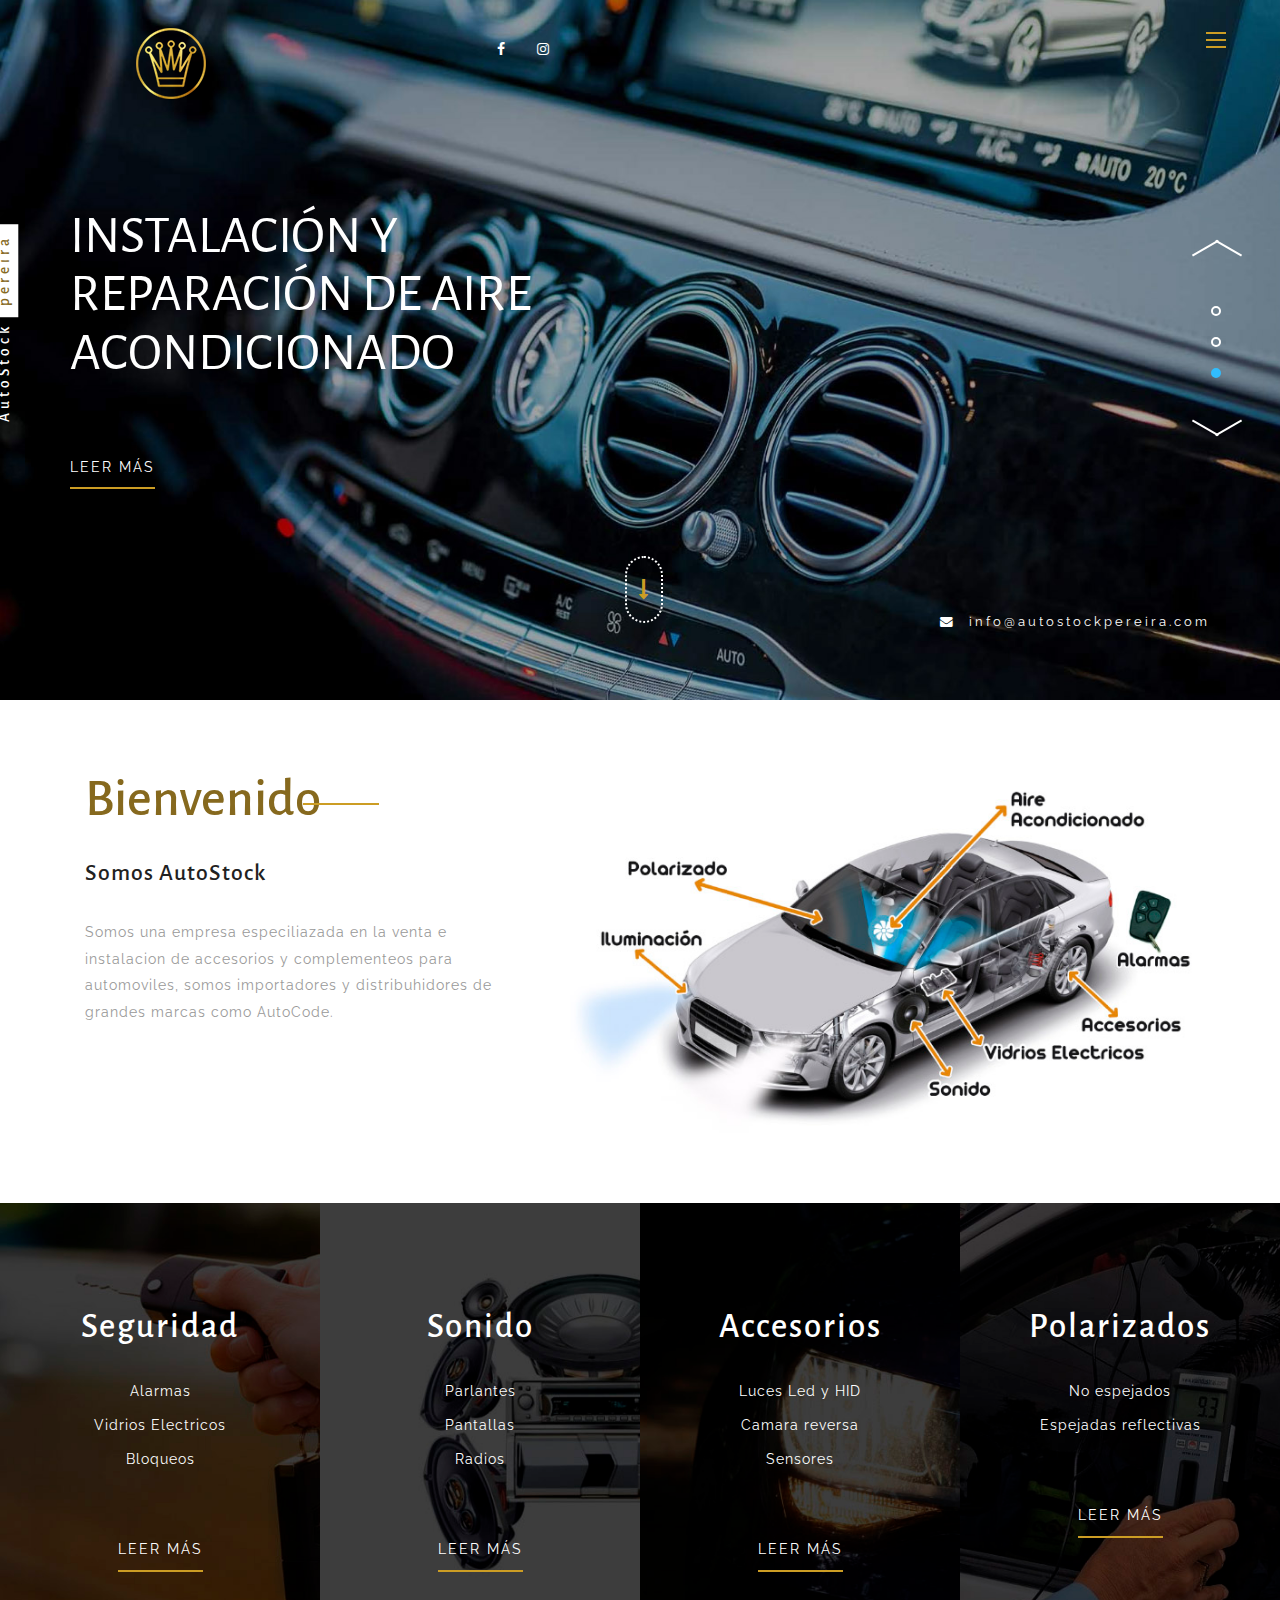
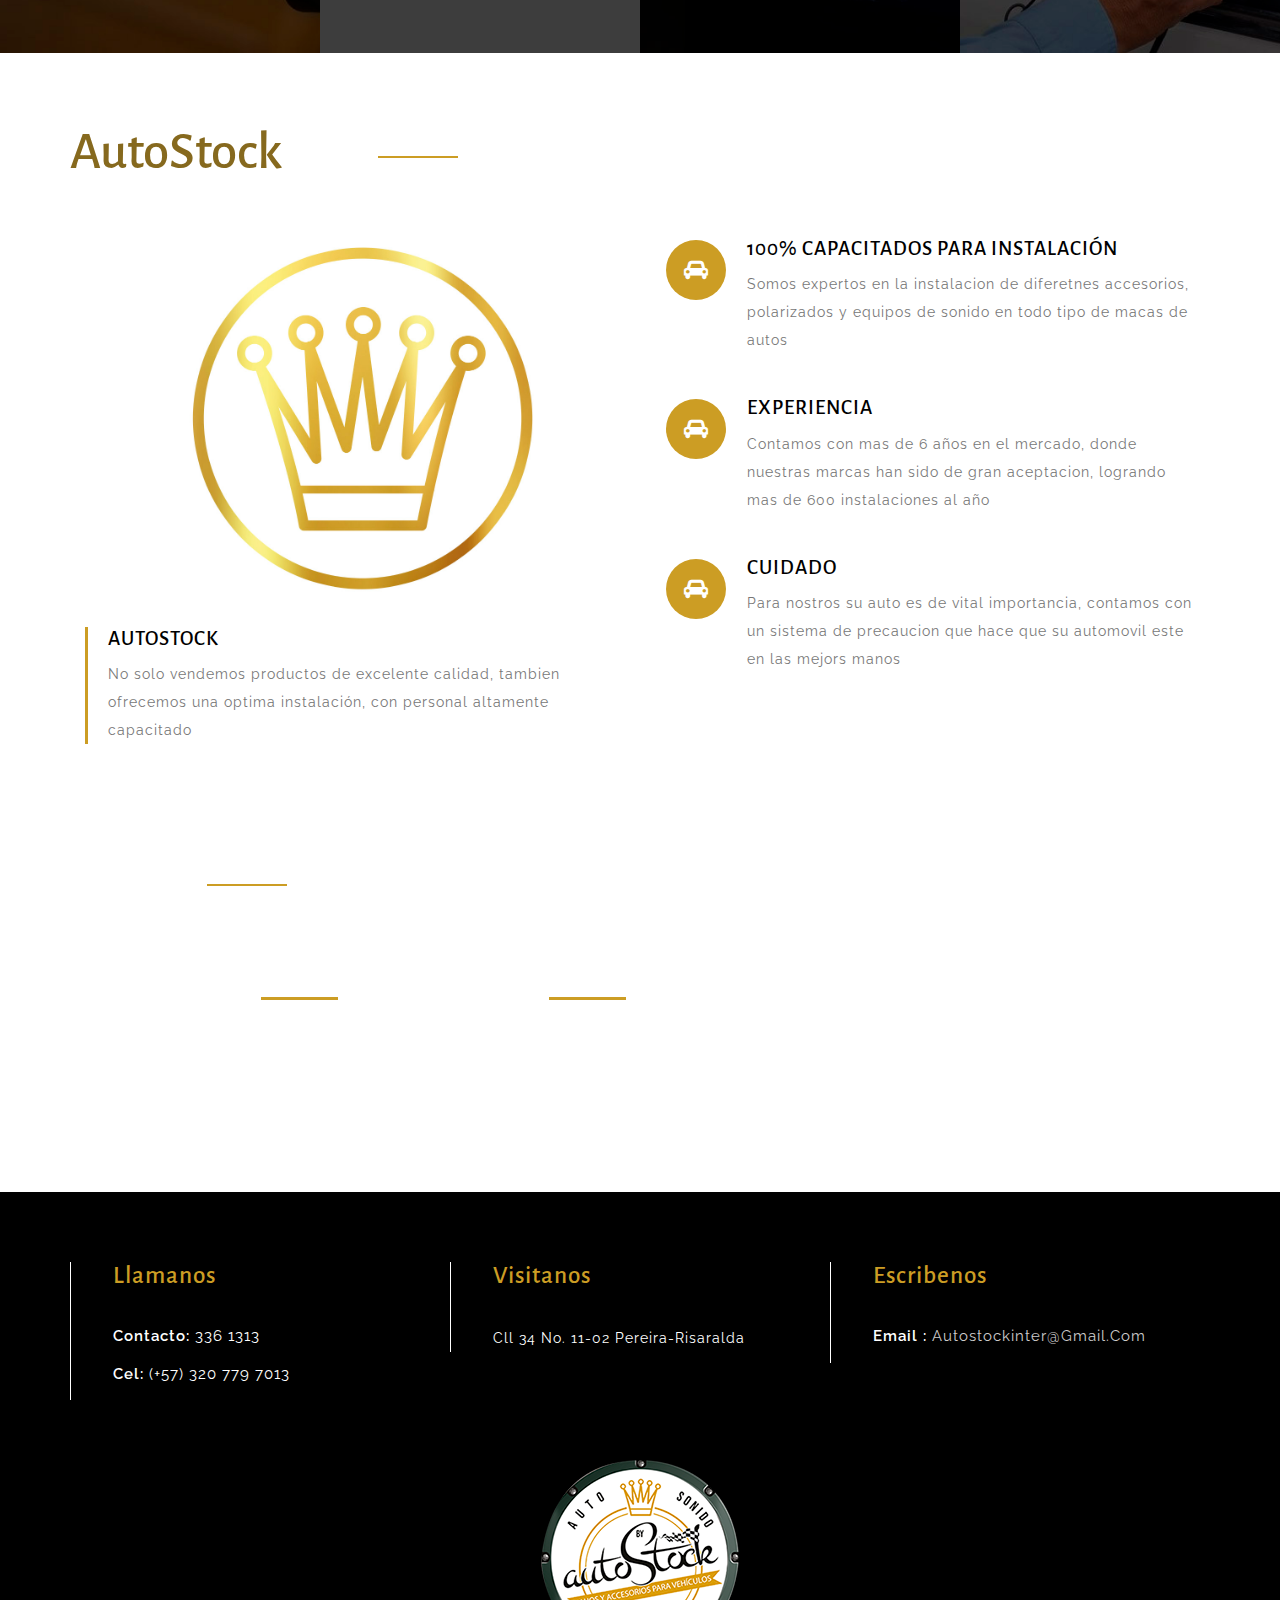
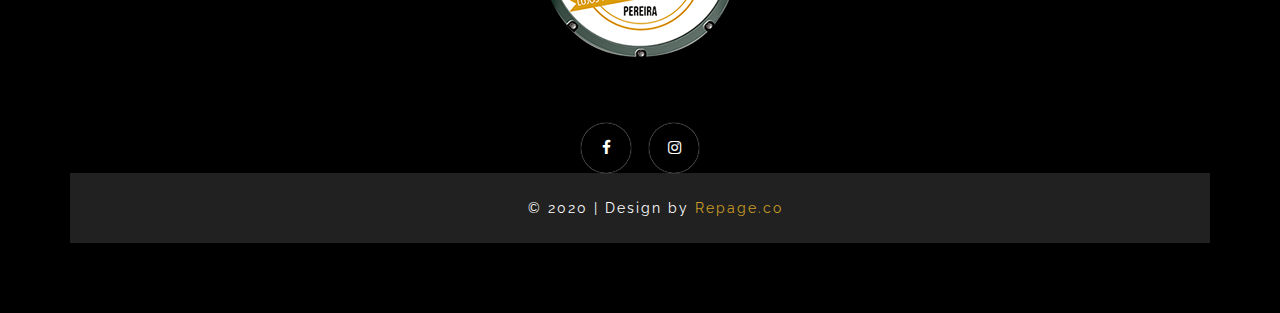
==== index.html @ f96fc527 "commit" ====
<!DOCTYPE html>
<html lang="es">
<head>
<title>AutoStock | Pagina Oficial</title>
<!-- Meta tag Keywords -->
<meta name="viewport" content="width=device-width, initial-scale=1">
<meta http-equiv="Content-Type" content="text/html; charset=utf-8" />
<meta name="keywords" content="Joy Ride Responsive web template, Bootstrap Web Templates, Flat Web Templates, Android Compatible web template, Smartphone Compatible web template, free webdesigns for Nokia, Samsung, LG, SonyEricsson, Motorola web design" />
<script type="application/x-javascript"> addEventListener("load", function() { setTimeout(hideURLbar, 0); }, false);
function hideURLbar(){ window.scrollTo(0,1); } </script>
<!--// Meta tag Keywords -->
<!-- css files -->
<link href="css/bootstrap.css" rel="stylesheet" type="text/css" media="all" /> <!-- Bootstrap-Core-CSS -->
<link href="css/style.css" rel="stylesheet" type="text/css" media="all" /> <!-- Style-CSS --> 
<link rel="stylesheet" href="css/font-awesome.css"> <!-- Font-Awesome-Icons-CSS -->
<link href="css/JiSlider.css" rel="stylesheet"> <!-- Banner-Slider-CSS -->
<link rel="stylesheet" href="css/flexslider.css" type="text/css" media="screen" property="" /> <!-- Flexslider-CSS -->
<link rel="icon" type="image/vnd.microsoft.icon" href="favicon.ico">
<!-- //css files -->
<!-- online-fonts -->
<link href="//fonts.googleapis.com/css?family=Alegreya+Sans:100,100i,300,300i,400,400i,500,500i,700,700i,800,800i,900,900i&amp;subset=latin-ext,vietnamese" rel="stylesheet">
<link href="//fonts.googleapis.com/css?family=Raleway:100,100i,200,200i,300,300i,400,400i,500,500i,600,600i,700,700i,800,800i,900,900i&amp;subset=latin-ext" rel="stylesheet">
<!-- //online-fonts -->
</head>
<body>
<!-- banner -->
<div class="banner-silder">
	<!-- header -->
	<div class="header-w3l" style="text-align: center">
		<div class="col-md-6 header" >
			<div class="col-xs-4 agileits_w3layouts_logo" > 
				<!-- <i class="fa fa-car car-w3l" aria-hidden="true"></i> -->
				<span style="text-align: center;">
					
					 <img src="images/icono-logo.png" class="img-responsive" >
					<!--  <h1 ><a href="index.html">AutoStock</a></h1> -->
				</span>

				
				<div class="clearfix"></div>
			</div>
			<div class="col-xs-4 w3_agileits_header_text">
				
			</div>
			<div class="col-xs-4 agileinfo_social_icons">
				<ul class="agileits_social_list">
					<li><a href="https://www.facebook.com/profile.php?id=100004226387571" class="w3_agile_facebook"><i class="fa fa-facebook" aria-hidden="true"></i></a></li>
					
					
					<li><a href="https://www.instagram.com/autostock_pereira/" class="w3_agile_vimeo"><i class="fa fa-instagram" aria-hidden="true"></i></a></li>
				</ul>
			</div>
			<div class="clearfix"> </div>
		</div>	
		<!-- Nav -->
		<div class="col-md-6 w3_agile_menu">
			<div class="agileits_w3layouts_nav">
				<div id="toggle_m_nav">
					<div id="m_nav_menu" class="m_nav">
						<div class="m_nav_ham w3_agileits_ham" id="m_ham_1"></div>
						<div class="m_nav_ham" id="m_ham_2"></div>
						<div class="m_nav_ham" id="m_ham_3"></div>
					</div>
				</div>
				<div id="m_nav_container" class="m_nav wthree_bg">
					<nav class="menu menu--sebastian">
						<ul id="m_nav_list" class="m_nav menu__list">
							<li class="m_nav_item active" id="m_nav_item_1"> <a href="index.html" class="link link--kumya"><i class="fa fa-home" aria-hidden="true"></i><span data-letters="Inicio">INICIO</span></a></li>
							<li class="m_nav_item" id="moble_nav_item_2"> <a href="services.html" class="link link--kumya"><i class="fa fa-cog" aria-hidden="true"></i><span data-letters="Servicios">SERVICIOS</span></a></li>
							<li class="m_nav_item" id="moble_nav_item_3"> <a href="gallery.html" class="link link--kumya"><i class="fa fa-picture-o" aria-hidden="true"></i><span data-letters="Galleria">GALLERIA</span></a></li>
							
							<li class="m_nav_item" id="moble_nav_item_6"> <a href="mail.html" class="link link--kumya"><i class="fa fa-envelope-o" aria-hidden="true"></i><span data-letters="Contacto">CONTACTO</span></a></li>
						</ul>
					</nav>
				</div>
			</div>
		</div>
		<div class="clearfix"> </div>
		<!-- //Nav -->
	</div>	
	<!-- //header -->
	<div id="JiSlider" class="jislider">
		<ul>
			<li>
				<div class="w3layouts-banner-top">
					<div class="container">
						<div class="agileits-banner-info">
							<p>Bienvenidos a AutoStock</p>
							<h3>Venta e Instalación de luces LED y HID</h3>
							<div class="agileits_w3layouts_more menu__item">
								<a href="#" class="menu__link" data-toggle="modal" data-target="#myModal">Leer más</a>
							</div>
							<div class="thim-click-to-bottom">
								<a href="#about" class="scroll">
									<i class="fa fa-long-arrow-down" aria-hidden="true"></i>
								</a>
							</div>
							<div class="ftr-text">
								<p><a href="mailto:info@autostockpereira.com"><i class="fa fa-envelope" aria-hidden="true"></i>info@autostockpereira.com</a></p>
							</div>
						</div>	
					</div>
				</div>
			</li>
			<li>
				<div class="w3layouts-banner-top w3layouts-banner-top1">
					<div class="container">
						<div class="agileits-banner-info">
							<p></p>
							<h3>Polarizado y Accesorios</h3>
							<div class="agileits_w3layouts_more menu__item">
								<a href="#" class="menu__link" data-toggle="modal" data-target="#myModal">Leer más</a>
							</div>
							<div class="thim-click-to-bottom">
								<a href="#about" class="scroll">
									<i class="fa fa-long-arrow-down" aria-hidden="true"></i>
								</a>
							</div>
							<div class="ftr-text">
								<p><a href="mailto:info@autostockpereira.com"><i class="fa fa-envelope" aria-hidden="true"></i>info@autostockpereira.com</a></p>
							</div>
						</div>	
					</div>
				</div>
			</li>
			<li>
				<div class="w3layouts-banner-top w3layouts-banner-top2">
					<div class="container">
						<div class="agileits-banner-info">
							<p></p>
							<h3>Instalación y Reparación de aire acondicionado</h3>
							<div class="agileits_w3layouts_more menu__item">
								<a href="#" class="menu__link" data-toggle="modal" data-target="#myModal">Leer más</a>
							</div>
							<div class="thim-click-to-bottom">
								<a href="#about" class="scroll">
									<i class="fa fa-long-arrow-down" aria-hidden="true"></i>
								</a>
							</div>
							<div class="ftr-text">
								<p><a href="mailto:info@autostockpereira.com"><i class="fa fa-envelope" aria-hidden="true"></i>info@autostockpereira.com</a></p>
							</div>
						</div>	
					</div>
				</div>
			</li>
		</ul>
		<h5 class="w3l-posi">AutoStock <span>Pereira</span></h5>
	</div>
</div>
<!-- Modal1 -->
<div class="modal fade" id="myModal" tabindex="-1" role="dialog">
	<div class="modal-dialog">
		<!-- Modal content-->
		<div class="modal-content">
			<div class="modal-header">
				<button type="button" class="close" data-dismiss="modal">&times;</button>
					<img src="images/model1.jpg" alt=" " class="img-responsive">
					<h5>Donec lobortis pharetra dolor</h5>
					<p>Lorem Ipsum is simply dummy text of the printing and typesetting industry. Lorem Ipsum has been the industry's standard dummy text ever since the 1500s, rds which don't look even slightly believable..</p>
			</div>
		</div>
		<!-- //Modal content-->
	</div>
</div>
<!-- //Modal1 -->
<!-- //banner -->
<!-- about -->
<div class="about" id="about">
	<div class="container">
		<div class="w3-agileits-about-grids">
			<div class="col-md-5 agile-about-left">
				<h3 class="w3l-title title">Bienvenido</h3>
				<h5>Somos AutoStock</h5>
				<p>Somos una empresa especiliazada en la venta e instalacion de accesorios y complementeos para automoviles, somos importadores y distribuhidores de grandes marcas como AutoCode.</p>
				</div>
			<div class="col-md-7 agile-about-right">
				<img src="images/ab.jpg" alt="" />
			</div>
			<div class="clearfix"> </div>
		</div>
	</div>
</div>
<!-- //about -->
<!-- middle -->
<div class="middle-w3l">
	<div class="col-md-3 w3ls-special-img w3l-grid-1">
		<div class="w3ls-special-text effect-1">
			<h4>Seguridad</h4>
			<ul>
				<li>Alarmas</li>
				<li>Vidrios Electricos</li>
				<li>Bloqueos</li>
			</ul>
			<div class="agileits_w3layouts_more menu__item middle-button-w3">
				<a href="#" class="menu__link" data-toggle="modal" data-target="#myModal">Leer más</a>
			</div>
		</div>
	</div>
	<div class="col-md-3 w3ls-special-img w3l-grid-2">
		<div class="w3ls-special-text effect-1">
			<h4>Sonido</h4>
			<ul>
				<li>Parlantes</li>
				<li>Pantallas</li>
				<li>Radios</li>
			</ul>
			<div class="agileits_w3layouts_more menu__item middle-button-w3">
				<a href="#" class="menu__link" data-toggle="modal" data-target="#myModal">Leer más</a>
			</div>
		</div>
	</div>
	<div class="col-md-3 w3ls-special-img w3l-grid-3">
		<div class="w3ls-special-text effect-1">
			<h4>Accesorios</h4>
			<ul>
				<li>Luces Led y HID</li>
				<li>Camara reversa</li>
				<li>Sensores</li>
			</ul>
			<div class="agileits_w3layouts_more menu__item middle-button-w3">
				<a href="#" class="menu__link" data-toggle="modal" data-target="#myModal">Leer más</a>
			</div>
		</div>
	</div>
	<div class="col-md-3 w3ls-special-img w3l-grid-4">
		<div class="w3ls-special-text effect-1">
			<h4>Polarizados</h4>
			<ul>
				<li> No espejados </li>
				<li> Espejadas reflectivas </li>
				<li></li>
			</ul>
			<div class="agileits_w3layouts_more menu__item middle-button-w3">
				<a href="#" class="menu__link" data-toggle="modal" data-target="#myModal">Leer más</a>
			</div>
		</div>
	</div>
	<div class="clearfix"> </div>
</div>
<!-- //middle -->
<!-- work -->
<div class="what-w3ls">
	<div class="container">
		<h3 class="w3l-title work-title">AutoStock</h3>
		<div class="what-grids">
			<div class="col-md-6 what-grid">
				<img src="images/work.jpg" class="img-responsive" alt=""/>
				<div class="what-agile-info">
					<h4>AutoStock</h4>
					<p>No solo vendemos productos de excelente calidad, tambien ofrecemos una optima instalación, con personal altamente capacitado</p>
				</div>
			</div>
			<div class="col-md-6 what-grid1">
				<div class="what-top">
					<div class="what-left">
						<i class="fa fa-car" aria-hidden="true"></i>
					</div>
					<div class="what-right">
						<h4>100% Capacitados para instalación</h4>
						<p>Somos expertos en la instalacion de diferetnes accesorios, polarizados y equipos de sonido en todo tipo de macas de autos</p>
					</div>
						<div class="clearfix"></div>
				</div>
				<div class="what-top1">
					<div class="what-left">
						<i class="fa fa-car" aria-hidden="true"></i>
					</div>
					<div class="what-right">
						<h4>Experiencia</h4>
						<p>Contamos con mas de 6 años en el mercado, donde nuestras marcas han sido de gran aceptacion, logrando mas de 600 instalaciones al año</p>
					</div>
						<div class="clearfix"></div>
				</div>
				<div class="what-top1">
					<div class="what-left">
						<i class="fa fa-car" aria-hidden="true"></i>
					</div>
					<div class="what-right">
						<h4>Cuidado</h4>
						<p>Para nostros su auto es de vital importancia, contamos con un sistema de precaucion que hace que su automovil este en las mejors manos</p>
					</div>
						<div class="clearfix"></div>
				</div>
			</div>
			<div class="clearfix"></div>
		</div>
	</div>
</div>
<!-- //work -->
<!-- stats -->
<div class="stats">
	<div class="container">
		<h3 class="w3l-title stat-title"></h3>
		<div class="agileits_stats_grids">
			<div class="col-md-3 col-xs-4 agileinfo_stats">
				<div class="agileinfo_stats_grid">
					<p class="counter"></p>
					<h3></h3>
				</div>
				<p class="w3l-par-st"></p>
			</div>
			<div class="col-md-3 col-xs-4 agileinfo_stats mid-w3l-stat">
				<div class="agileinfo_stats_grid">
					<p class="counter"></p>
					<h3></h3>
				</div>
				<p class="w3l-par-st"></p>
			</div>
			<div class="col-md-3 col-xs-4 agileinfo_stats">
				<div class="agileinfo_stats_grid">
					<p class="counter"></p>
					<h3></h3>
				</div>
				<p class="w3l-par-st"></p>
			</div>
			<div class="clearfix"> </div>
		</div>
		
	</div>
</div>
<!-- //stats -->	
<!-- testimonials -->
<!-- <div class="testimonials">
	<div class="container">
		<h3 class="w3l-title work-title">Testimonials</h3>
		<div class="w3_testimonials_grids">
			<div class="slider">
				<div class="flexslider">
					<ul class="slides">
						<li>
							<div class="col-md-7 w3_testimonials_grid_left">
								<p><img src="images/q1.png" alt=" " class="" />Morbi cursus, turpis quis laoreet blandit, odio turpis imperdiet nisl, 
									quis bibendum lorem purus lobortis nunc. Suspendisse tincidunt eu sapien 
									pellentesque interdum. Aenean lacus sapien, blandit vel nibh in, imperdiet 
									egestas erat.<img src="images/q2.png" alt=" " class="" /></p>
							</div>
							<div class="col-md-5 w3_testimonials_grid_right">
								<img src="images/te1.jpg" alt=" " class="img-responsive" />
							</div>
							<div class="clearfix"> </div>
						</li>
						<li>
							<div class="col-md-7 w3_testimonials_grid_left">
								<p><img src="images/q1.png" alt=" " class="" />Morbi cursus, turpis quis laoreet blandit, odio turpis imperdiet nisl, 
									quis bibendum lorem purus lobortis nunc. Suspendisse tincidunt eu sapien 
									pellentesque interdum. Aenean lacus sapien, blandit vel nibh in, imperdiet 
									egestas erat.<img src="images/q2.png" alt=" " class="" /></p>
							</div>
							<div class="col-md-5 w3_testimonials_grid_right">
								<img src="images/te2.jpg" alt=" " class="img-responsive" />
							</div>
							<div class="clearfix"> </div>
						</li>
					</ul>
				</div>
			</div>
		</div>
	</div>
</div> -->
<!-- //testimonials -->
<!-- footer -->
<div class="footer">
	<div class="container">
		<div class="agileits_w3layouts_footer_grids">
			<div class="col-md-4 agileits_w3layouts_footer_grid">
				<h3>Llamanos</h3>
				<ul>
					<li><span>Contacto:</span> 336 1313</li>
					<li><span>Cel:</span> (+57) 320 779 7013</li>
				</ul>
			</div>
			<div class="col-md-4 agileits_w3layouts_footer_grid">
				<h3>Visitanos</h3>
				<p>Cll 34 No. 11-02 Pereira-Risaralda</i></p>
			</div>
			
			<div>
			<div class="col-md-4 agileits_w3layouts_footer_grid">
				<h3>Escribenos</h3>
				<ul>
					<li><span>Email :</span> <a href="mailto:info@example.com">autostockinter@gmail.com</a></li>
					
				</ul>
			</div>
			<div class="clearfix"> </div>
		</div>
		<div class="agileits_w3layouts_logo logo2">
			<h2><a href="index.html"> <img src="images/autostokclogo.png"> </a><span></span></h2>
			<div class="w3social-icons"> 
				<ul>
					<li><a href="https://www.facebook.com/profile.php?id=100004226387571"><i class="fa fa-facebook"></i></a></li>
					
					
					<li><a href="https://www.instagram.com/autostock_pereira/"><i class="fa fa-instagram"></i></a></li>
				</ul>
			</div>  
		</div>
	
	</div>
<div class="wthree_copy_right">
	<div class="container">
		<p>© 2020 | Design by <a href="http://repage.co/" target="_blank">Repage.co</a></p>
	</div>
</div>
<!-- //footer -->
<!-- js-scripts -->		
<!-- js -->
<script type="text/javascript" src="js/jquery-2.1.4.min.js"></script>
<script type="text/javascript" src="js/bootstrap.js"></script> <!-- Necessary-JavaScript-File-For-Bootstrap --> 
<!-- //js -->
<!-- banner-slider -->
<script src="js/JiSlider.js"></script>
<script>
$(window).load(function () {
	$('#JiSlider').JiSlider({color: '#fff', start: 3, reverse: true}).addClass('ff')
})
</script><script type="text/javascript">

var _gaq = _gaq || [];
_gaq.push(['_setAccount', 'UA-36251023-1']);
_gaq.push(['_setDomainName', 'jqueryscript.net']);
_gaq.push(['_trackPageview']);

(function() {
var ga = document.createElement('script'); ga.type = 'text/javascript'; ga.async = true;
ga.src = ('https:' == document.location.protocol ? 'https://ssl' : 'http://www') + '.google-analytics.com/ga.js';
var s = document.getElementsByTagName('script')[0]; s.parentNode.insertBefore(ga, s);
})();

</script>
<!-- //banner-slider -->
<!-- menu -->
<script type="text/javascript" src="js/main.js"></script>
<!-- //menu -->
<!-- Stats-Number-Scroller-Animation-JavaScript -->
<script src="js/waypoints.min.js"></script> 
<script src="js/counterup.min.js"></script> 
<script>
	jQuery(document).ready(function( $ ) {
		$('.counter').counterUp({
			delay: 10,
			time: 1000 
		});
	});
</script>
<!-- //Stats-Number-Scroller-Animation-JavaScript -->
<!-- flexSlider -->
<script defer src="js/jquery.flexslider.js"></script>
<script type="text/javascript">
$(window).load(function(){
  $('.flexslider').flexslider({
	animation: "slide",
	start: function(slider){
	  $('body').removeClass('loading');
	}
  });
});
</script>
<!-- //flexSlider -->
<!-- smooth scrolling -->
<script src="js/SmoothScroll.min.js"></script>
<!-- //smooth scrolling -->
<!-- start-smoth-scrolling -->
<script type="text/javascript" src="js/move-top.js"></script>
<script type="text/javascript" src="js/easing.js"></script>
<script type="text/javascript">
	jQuery(document).ready(function($) {
		$(".scroll").click(function(event){		
			event.preventDefault();
			$('html,body').animate({scrollTop:$(this.hash).offset().top},1000);
		});
	});
</script>
<!-- start-smoth-scrolling -->
<!-- //js-scripts -->
</body>
</html>
---- css/style.css ----
body{
	font-family: 'Raleway', sans-serif;
}
p{
	margin:0;
	font-size:1em;
	line-height:1.9em;
	color:#999;
	letter-spacing:1px;
	font-family: 'Raleway', sans-serif;
}
h1,h2,h3,h4,h5,h6{
	font-family: 'Alegreya Sans', sans-serif;
	margin:0;
}
ul,label{
	margin:0;
	padding:0;
}
body a:hover{
	text-decoration:none;
	-webkit-transition: 0.5s all;
	-moz-transition: 0.5s all;
	-o-transition: 0.5s all;
	-ms-transition: 0.5s all;
	transition: 0.5s all;
}
/*-- header --*/
/*-- menu --*/
.m_nav_ham{
    box-sizing: border-box;
    -webkit-transition-duration: 0.3s;
    -moz-transition-duration: 0.3s;
    -ms-transition-duration: 0.3s;
    transition-duration: 0.3s;
}
#m_nav_container {
    width: 100%;
    height: 82px;
    background-color:#cc9d24;
    position: fixed;
    display: none;
    top: 0px;
    left: 0;
    text-align: center;
}
.wthree_bg{
	-webkit-transform: translate(0, -100%);
    -ms-transform: translate(0, -100%);
    transform: translate(0, -100%);
    -webkit-transition: all 0.5s cubic-bezier(0.175, 0.885, 0.32, 1.275);
    transition: all 0.5s cubic-bezier(0.175, 0.885, 0.32, 1.275);
}
.wthree_bg.container_open{
    -webkit-transform: translate(0, 0);
    -ms-transform: translate(0, 0);
    transform: translate(0, 0);
}
#m_nav_bar {
    width: 80%;
    margin: auto;
}
#m_nav_list {
    list-style: none;
    margin:1.5em 0 0;
}
.m_nav_item {
	display: inline-block;
    margin: 0 1em;
}
.m_nav_item a {
    text-decoration: none;
    color: #fff !important;
    text-transform: uppercase;
    font-weight: 600;
    letter-spacing: 2px;
    -webkit-transition-duration: 0.5s;
    padding: 10px 30px;
}
.container_open {
    position: fixed !important;
    display: block;
    height: 120px;
}
#m_nav_menu {
    position: fixed;
    top: 10px;
    z-index: 3;
    cursor: pointer;
    right: 54px;
}
.m_nav_ham {
    width: 20px;
    height: 2px;
    background: #cc9d24;
    margin: 5px auto;
}
.m_nav_ham_1_open {
    -webkit-transform: rotate(45deg);
    -moz-transform: rotate(45deg);
    -ms-transform: rotate(45deg);
    transform: rotate(45deg);
    margin-top: 15px;
}
.m_nav_ham_2_open {
    -webkit-transform: rotate(-45deg);
    -moz-transform: rotate(-45deg);
    -ms-transform: rotate(-45deg);
    transform: rotate(-45deg);
    margin-top:-7px;
}
.m_nav_ham_3_open {
    opacity: 0;
}
.button_open {
    background: #333;
}
.w3_agileits_ham {
    margin-top:1.5em;
}
.w3_agileits_ham.m_nav_ham_1_open {
    margin-top:32px !important;
}
.menu__list li a i{
	padding-right:1em;
}
.link--kumya:hover i,.menu__list .active a i{
	color:#86691e;
}
ul.dropdown-menu.agile_short_dropdown {
    padding: 0;
    background: none;
    box-shadow: none;
	padding-left: 3em;
    border: none;
}
ul.dropdown-menu.agile_short_dropdown li {
    color: #fff !important;
    list-style: none;
    padding: .3em 0 !important;
}
ul.dropdown-menu.agile_short_dropdown li a{
    padding:0;
	
}
.link {
	outline: none;
	position: relative;
	display: inline-block;
}
/* Kumya */
.link--kumya {
	overflow: hidden;
    line-height: 1;
}
.link--kumya:hover,.menu__list .active a {
	color:#fff;
}
.link--kumya::after {
	content: '';
	position: absolute;
	height: 100%;
	width: 100%;
	top: 0;
	right: 0;
	z-index: -1;
	background: #ffffff;
	-webkit-transform: translate3d(101%,0,0);
	transform: translate3d(101%,0,0);
	-webkit-transition: -webkit-transform 0.5s;
	transition: transform 0.5s;
	-webkit-transition-timing-function: cubic-bezier(0.7,0,0.3,1);
	transition-timing-function: cubic-bezier(0.7,0,0.3,1);
}
.link--kumya:hover::after,.menu__list .active a::after {
	-webkit-transform: translate3d(0,0,0);
	transform: translate3d(0,0,0);
}
.link--kumya span {
	display: inline-block;
    position: relative;
}
.link--kumya span::before {
	content: attr(data-letters);
	position: absolute;
	color: #212121;
	left: 2px;
	overflow: hidden;
	white-space: nowrap;
	width: 0%;
	-webkit-transition: width 0.5s;
	transition: width 0.5s;
	-webkit-transition-timing-function: cubic-bezier(0.7,0,0.3,1);
	transition-timing-function: cubic-bezier(0.7,0,0.3,1);
}
.link--kumya:hover span::before,.menu__list .active a span::before {
	width: 100%;
}
ul.dropdown-menu {
    background: #86691e !important;
    box-shadow: 0 0 0;
    border: none;
    top: 3em;
    left: 0 !important;
    min-width: 143px;
    text-align: center;
    right: 0 !important;
    padding: 1em 0 !important;
}
.dropdown-menu > li > a:hover, .dropdown-menu > li > a:focus {
    text-decoration: none;
    background-color: transparent !important;
    color:#cc9d24 !important;
	font-weight:600;
}
/*-- //menu --*/
.agileits_w3layouts_logo h1 a, .agileits_w3layouts_logo.logo2 h2 a {
    font-size: 1em;
    color: #fff;
    text-decoration: none;
    letter-spacing: 1px;
    text-transform: uppercase;
}
.agileits_w3layouts_logo h1 span, .agileits_w3layouts_logo.logo2 h2 span {
    display: block;
    font-size: .25em;
    color: #fff !important;
    letter-spacing: 6px;
    padding-top: .7em;
}
i.car-w3l {
    color: #fff;
    font-size: 3em;
    float: left;
    width: 25%;
}
h1 {
    float: right;
    width: 75%;
}
.header {
    padding: 1em 0 0 1.5em;
}
.w3_agileits_header_text h3 {
    color: #fff;
    line-height: 3.5;
    font-size: 1em;
    letter-spacing: 2px;
}
.agileits_social_list li{
	display:inline-block;
}
.agileits_social_list li a {
    color: #fff;
    text-align: center;
    display: inline-block;
    font-size: 1em;
    padding-right: 2em;
}
.agileits_social_list li a i{
	line-height:3;
}
.agileits_social_list li a i{
	color:#fff;
	-webkit-transition: 0.5s all;
	-moz-transition: 0.5s all;
	-o-transition: 0.5s all;
	-ms-transition: 0.5s all;
	transition: 0.5s all;
}
a.w3_agile_facebook i:hover{
	color:#3b5998;
	-webkit-transition: 0.5s all;
	-moz-transition: 0.5s all;
	-o-transition: 0.5s all;
	-ms-transition: 0.5s all;
	transition: 0.5s all;
}
a.agile_twitter i:hover{
	color:#1da1f2;
	-webkit-transition: 0.5s all;
	-moz-transition: 0.5s all;
	-o-transition: 0.5s all;
	-ms-transition: 0.5s all;
	transition: 0.5s all;
}
a.w3_agile_dribble i:hover{
	color:#ea4c89;
	-webkit-transition: 0.5s all;
	-moz-transition: 0.5s all;
	-o-transition: 0.5s all;
	-ms-transition: 0.5s all;
	transition: 0.5s all;
}
a.w3_agile_vimeo i:hover{
	color:#1ab7ea;
	-webkit-transition: 0.5s all;
	-moz-transition: 0.5s all;
	-o-transition: 0.5s all;
	-ms-transition: 0.5s all;
	transition: 0.5s all;
}
/*-- //header --*/
/*-- banner --*/
.banner-silder {
    position: relative;
}
.main_section_agile {
    position: absolute;
    top: 0;
    z-index: 99;
    text-align: center;
    left: 0;
    width: 100%;
}
.agileits_w3layouts_banner_nav {
    margin: 0 auto;
    width: 90%;
}

.w3l_banner_info {
    width: 60%;
    margin: 9em auto 0;
}
.w3l_banner_info h3 {
    font-size: 5em;
    color: #fff;
    letter-spacing: 2px;
    text-transform: capitalize;
    position: relative;
    padding-left: 24px;
    font-weight: 600;
}
.w3l_banner_info h3 span {
    font-size: 14px;
    text-transform: uppercase;
    display: inline-block;
    transform: rotate(-90deg);
    -webkit-transform: rotate(-90deg);
    -moz-transform: rotate(-90deg);
    -o-transform: rotate(-90deg);
    -ms-transform: rotate(-90deg);
    position: absolute;
    left: -16px;
    top: 38px;
	font-weight: 600;
}
.w3l_banner_info p {
    color: #f5b120;
    font-size: 17px;
    letter-spacing: 2px;
    text-transform: capitalize;
    padding-left: 1.7em;
	font-weight: 600;
}
.navbar-brand span {
      font-size: .3em;
    color: #fff;
    letter-spacing: 4px;
    background: #86691e;
    padding: 4px 10px;
    vertical-align: top;
    font-weight: 100;
}
/*-- animate-icon --*/
.thim-click-to-bottom {
    position: absolute;
    bottom: 10%;
    left: 48%;
    line-height: 40px;
    -webkit-animation: bounce 2s infinite ease-in-out;
    z-index: 99;
}
.thim-click-to-bottom i {
    color: #cc9d24;
    padding: 1em .6em;
    border: 2px dotted #fff;
    border-radius: 20px;
    font-size: 1.5em;
    margin-left: .5em;
}
@-webkit-keyframes bounce {
	0%, 20%, 60%, 100%  { -ms-transform: translateY(0); }
	0%, 20%, 60%, 100%  { -o-transform: translateY(0); }
	0%, 20%, 60%, 100%  { -moz-transform: translateY(0); }
	0%, 20%, 60%, 100%  { -webkit-transform: translateY(0); }
    40%  { -webkit-transform: translateY(-20px); }
	80% { -webkit-transform: translateY(-10px); }
}
h5.w3l-posi{
    display: block;
	transform: rotate(-90deg);
	-webkit-transform: rotate(-90deg);
    -ms-transform: rotate(-90deg);
    -o-transform: rotate(-90deg);
    -moz-transform: rotate(-90deg);
    font-size: 1.1em;
    position: absolute;
    top: 47%;
    left: -3%;
    letter-spacing: 4px;
    color: #fff;
    font-weight: 500;
}
h5.w3l-posi span {
    color: #86691e;
    background: #fff;
    padding: .5em .8em;
    text-transform: lowercase;
}
/*-- //animate-icon --*/
/*-- model --*/
.modal-content h5 {
    font-size: 1.4em;
    color: #cc9d24;
    letter-spacing: 1px;
    text-transform: uppercase;
    margin-top: 1em;
}
.modal-content  p {
    color: #555;
    font-size: 1em;
    line-height: 2em;
    margin: 0.5em 0 2em 0;
    letter-spacing: 1px;
}
.modal-header {
    border-bottom: none;
}
.modal-content {
    position: relative;
    background-color: #fff;
    -webkit-background-clip: padding-box;
    background-clip: padding-box;
    border: 1px solid #999;
    border: 1px solid rgba(0, 0, 0, .2);
    border-radius: 0px!important;
    outline: 0;
    -webkit-box-shadow: 0 3px 9px rgba(0, 0, 0, .5);
    box-shadow: 0 3px 9px rgba(0, 0, 0, .5);
}
/*-- //model --*/
/*-- //banner --*/
/*-- main --*/
.banner-overlay-agileinfo {
    background: url(../images/overlay.png)repeat;
    padding: 0em 0 13.2em 0;
}
h2.tittle-agileits-w3layouts, h3.tittle-agileits-w3layouts {
    color: #000;
    font-size: 36px;
    text-transform: capitalize;
    letter-spacing: 1px;
    margin-bottom: 0.8em;
}
h2.tittle-agileits-w3layouts span, h3.tittle-agileits-w3layouts span {
    color: #f5b120;
}
p.para-w3-agile {
    color: #777;
    font-size: 15px;
    line-height: 33px;
}
a.button-w3layouts {
    text-decoration: none;
    color: #fff;
    text-transform: uppercase;
    padding: 10px 20px;
    background: #1bb4b9;
    letter-spacing: 1px;
    font-size: 13px;
    display: inline-block;
    margin-top: 1.5em;
}
.white-w3ls{
	color: #fff!important;
}
/*-- //button-hover-effect --*/
.wthree_banner_info{
    width: 60%;
    margin: 0em auto 0;
    text-align: center;
    padding-top: 13em;
}
.wthree_banner_info h2{
	font-size: 3em;
    color: #fff;
    font-weight: 600;
    text-transform: uppercase;
	line-height:1.5em;
	margin-bottom:2em;
}
.wthree_banner_info h2 span{
	display: block;
    font-size: .4em;
    line-height: 1.4em;
    width: 15%;
    margin: 0 auto;
    background: #efb312;
}
ul.agile_forms {
    float: right;
}
ul.agile_forms li a {
    background: #86691e;
    color: #fff;
    font-size: 0.9em;
    padding: 8px 1em;
    text-transform: uppercase;
    letter-spacing: 1px;
	border-radius: 30px;
	-webkit-border-radius: 30px;
	-o-border-radius: 30px;
	-moz-border-radius: 30px;
	-ms-border-radius: 30px;
}
ul.agile_forms li a:hover{
	    background: #efb312;
}
ul.agile_forms li{
	
	display:inline-block;
	list-style:none;
	
}
/*-- //banner --*/
/*-- banner-top --*/
.w3layouts-banner-top{
    background: url(../images/3.jpg) no-repeat 0px 0px;
    background-size: cover;	
	-webkit-background-size: cover;	
	-moz-background-size: cover;
	-o-background-size: cover;		
	-moz-background-size: cover;
	min-height:800px;
}
.w3layouts-banner-top1{
	background: url(../images/2.jpg) no-repeat 0px 0px;
    background-size: cover;	
	-webkit-background-size: cover;	
	-moz-background-size: cover;
	-o-background-size: cover;		
	-moz-background-size: cover;
	min-height:800px;
}
.w3layouts-banner-top2{
	background: url(../images/1.jpg) no-repeat 0px 0px;
    background-size: cover;	
	-webkit-background-size: cover;	
	-moz-background-size: cover;
	-o-background-size: cover;		
	-moz-background-size: cover;	
	min-height:800px;
}

.agileits-banner-info h3 {
    color: #fff;
    font-size: 4.5em;
    margin:0.2em 0 1.4em 0;
    font-weight: 400;
    width: 44%;
    text-align: left;
	text-transform: uppercase;
}
.agileits_w3layouts_more a:focus{
	outline:none;
}
.agileits_w3layouts_more a:hover{
	color:#fff;
}
.agileits_w3layouts_more a:before, .agileits_w3layouts_more a:after {
    content: '';
    background: #cc9d24;
    width: 100%;
    height: 2px;
    position: absolute;
    left: 0%;
    top: 180%;
}
.agileits_w3layouts_more a:after{
	-webkit-transition-delay: 0.4s;
    transition-delay: 0.4s;
	-webkit-transform: scale3d(0, 1, 1);
    transform: scale3d(0, 1, 1);
    -webkit-transform-origin: center left;
    transform-origin: center left;
    -webkit-transition: transform 0.4s cubic-bezier(0.22, 0.61, 0.36, 1);
    transition: transform 0.4s cubic-bezier(0.22, 0.61, 0.36, 1);
}
.agileits_w3layouts_more a:hover::before, .agileits_w3layouts_more a:hover::after {
    -webkit-transform: scale3d(1, 1, 1);
    transform: scale3d(1, 1, 1);
    -webkit-transition-delay: 0s;
    transition-delay: 0s;
}
.agileits_w3layouts_more a::after {
    background:#86691e;
}
.agileits-banner-info {
    padding: 17em 0 0em;
}

.agileits-banner-info p {
    color: #fff;
    font-size: .9em;
    line-height: 3;
    letter-spacing: 3px;
    text-align: left;
}
.agileits_w3layouts_more{
	position:relative;
}
.agileits_w3layouts_more a{
	font-size: 1em;
    color: #fff;
    text-decoration: none;
    text-transform: uppercase;
    letter-spacing: 2px;
    position: relative;
	z-index: 999;
}
/*-- //banner-top --*/ 
.header-w3l {
    position: absolute;
    z-index: 99;
    width: 100%;
    top: 2%;
    left: 0;
}
.ftr-text p a {
    color: #fff;
    float: right;
    margin-top: 14em;
}
.ftr-text p a:hover {
    color: #cc9d24;
}
.ftr-text p a i {
    padding-right: 1em;
}
/*-- about --*/
.about, .what-w3ls, .stats, .testimonials, .footer, .agileits-gal, .team-section, .contact, .services-w3l, .typo, .w3_wthree_agileits_icons{
	padding:6em 0;
}
h3.w3l-title {
    color: #86691e;
    font-size: 4em;
	position: relative;
}
h3.w3l-title:after {
    content: '';
    background: #cc9d24;
    height: 2px;
    width: 7%;
    position: absolute;
    top: 56%;
    left: 49%;
}
h3.title:after {
    width: 17%;
}
h3.w3l-title.work-title:after {
    left: 27%;
}
h3.w3l-title.stat-title:after {
    left: 12%;
}
h3.w3l-title.gall-title:after {
    left: 15%;
}
h3.w3l-title.servi-title:after {
    left: 17%;
}
h3.w3l-title.gall-title:after {
    left: 15%;
}
h3.w3l-title.stat-title.spe:after {
    left: 31%;
}
.agile-about-left h2,.w3-agile-heading h3{
	color: #212121;
    font-size: 4em;
    margin: 0;
}
.agile-about-left h5 {
    color: #212121;
    font-size: 1.7em;
    margin: 1em 0;
    line-height: 1.8em;
    letter-spacing: 1px;
}
.agile-about-right img{
	width:100%;
}
.agile-about-right-img2{
	margin:1em 0 0 0;
}
/*-- //about --*/
.w3ls-special-img.w3l-grid-1{
    background:url(../images/b2.jpg) no-repeat 0px 0px;
    min-height: 450px;
    background-size: cover;
    text-align: center;
    position: relative;	
}
.w3ls-special-img.w3l-grid-2{
    background:url(../images/b1.jpg) no-repeat 0px 0px;
    min-height: 450px;
    background-size: cover;
    text-align: center;
    position: relative;	
}
.w3ls-special-img.w3l-grid-3{
    background:url(../images/b3.jpg) no-repeat 0px 0px;
    min-height: 450px;
    background-size: cover;
    text-align: center;
    position: relative;	
}

.w3ls-special-img.w3l-grid-4{
    background:url(../images/b4.jpg) no-repeat 0px 0px;
    min-height: 450px;
    background-size: cover;
    text-align: center;
    position: relative; 
}


.w3ls-special-text h4 {
    color: #FFF;
    font-size: 2.5em;
    margin: 3em 0 0 0;
    font-weight: 500;
    letter-spacing: 2px;
    margin-bottom: 1em;
}
.w3ls-special-img {
    padding: 0;
}
.w3ls-special-text.effect-1 ul li {
    list-style: none;
    color: #fff;
    letter-spacing: 1px;
    font-size: 1em;
    margin-bottom: 1em;
}
.agileits_w3layouts_more.menu__item.middle-button-w3 {
    margin-top: 5em;
}
/*-- Effect 1--*/
.w3ls-special-text:after {
    position: absolute;
    width: 451px;
    height: 370px;
    content: '';
    -webkit-box-sizing: content-box;
    -moz-box-sizing: content-box;
    box-sizing: content-box;
}
.effect-1 {
	-webkit-transition: background 0.5s, color 0.2s;
	-moz-transition: background 0.5s, color 0.2s;
	transition: background 0.5s, color 0.2s;
}
.effect-1:after {
    top: 43px;
    left: 39px;
    box-shadow: 0 0 0 2px #FFFFFF;
    -webkit-transition: -webkit-transform 0.5s, opacity 0.2s;
    -webkit-transform: scale(0.8);
    -moz-transition: -moz-transform 0.5s, opacity 0.2s;
    -moz-transform: scale(0.8);
    -ms-transform: scale(0.8);
    transition: transform 0.5s, opacity 0.2s;
    transform: scale(0.8);
    opacity: 0;
}
.w3ls-special-img:hover.w3ls-special-text{
	background:#FF7200;
	color: #fff !important;
}
.w3ls-special-img:hover .w3ls-special-text:after {
  -webkit-transform: scale(1);
  -moz-transform: scale(1);
  -ms-transform: scale(1);
  transform: scale(1);
  opacity: 1;
}
/*--//Effect 1--*/
/*-- what --*/
.what-left {
    float: left;
    width: 15%;
    text-align: center;
}
.what-right {
    float: right;
    width: 83%;
}
.what-grid1 h4,.what-grid h4 {
    font-size: 1.5em;
    color: #000;
    letter-spacing: 1px;
	text-transform: uppercase;
}
.what-grids, .agileits_stats_grids, .team-row, .agileinfo_gallery_grids, form.contact_form, .wthree_latest_albums_grids {
    margin-top: 4em;
}
.what-grid1 p,.what-grid p {
    font-size: 14px;
    color: #777;
    line-height: 28px;
    padding-top: 10px;
}
.what-grid1 i {
    height: 60px;
    width: 60px;
    margin: 3px;
    font-size: 1.5em;
    border-radius: 50%;
    line-height: 60px;
    text-align: center;
    background: #cc9d24;
    color: #fff;
}
.what-top1 {
    margin: 3em 0;
}
.what-agile-info {
    margin-top: 30px;
    border-left: 3px solid #cc9d24;
    padding: 0 0px 0 20px;
}
p.w3agile {
    font-size: 14px;
    color: #777;
    width: 70%;
    margin: 0 auto;
	line-height: 28px;
	text-align: center;
}
/*-- //what --*/
/*-- stats --*/
.stats {
    background: url(../images/bg.jpg) no-repeat fixed;
    background-size: cover;
}
p.counter{
	font-size: 2em;
    color: #212121;
    font-weight: bold;
}
.agileinfo_stats_grid h3{
	font-size: 1.2em;
    color:#86691e;
}
.w3_agileits_head1{
	color:#212121 !important;
}
.agileinfo_stats_grid {
    background: #fff;
    border-radius: 50%;
    width: 140px;
    height: 140px;
    text-align: center;
    padding: 1.8em 0;
}
.agileinfo_stats.mid-w3l-stat {
	position: relative;
}
.agileinfo_stats.mid-w3l-stat:before, .agileinfo_stats.mid-w3l-stat:after {
    content: '';
    background: #cc9d24;
    height: 3px;
    width: 27%;
    position: absolute;
    top: 31%;
    left: -33%;
}
.agileinfo_stats.mid-w3l-stat:after {
    left: 68%;
}
p.w3l-par-st {
    margin-top: 3em;
    color: #fff;
    text-align: left;
}
/*-- //stats --*/
/*-- testimonials --*/
.w3_testimonials_grid_left p{
	color:#000;
	line-height:2em;
	margin: 4em 0 0;
}
.w3_testimonials_grid_right img{
	border:3px solid #86691e;
    border-radius: 50%;
    margin: 0 auto;
}
.w3_testimonials_grid_left p img {
    padding:0 1em;
}
/*-- //testimonials --*/
/*-- footer --*/
.footer {
    background: #000;
}
.agileits_w3layouts_footer_grid{
	border-left:1px solid #fff;
	padding-left: 3em;
}
.agileits_w3layouts_footer_grid h3 {
    font-size: 1.8em;
    color: #cc9d24;
    margin-bottom: 1.4em;
    letter-spacing: 1px;
}
.agileits_w3layouts_footer_grid ul li {
    display: inline-block;
    color: #fff;
    margin-bottom: 1em;
    text-transform: capitalize;
    letter-spacing: 1px;
    font-size: 1.1em;
}
.agileits_w3layouts_footer_grid ul li span{
	font-weight:600;
}
.agileits_w3layouts_footer_grid ul li a {
    color: #cecccc;
}
.agileits_w3layouts_footer_grid ul li a:hover {
    color: #fff;
}
.agileits_w3layouts_footer_grid p{
	color:#fff;
}
.agileits_w3layouts_footer_grid p i{
	display:block;
	font-style:normal;
	margin:.5em 0 0;
}
.agileits_w3layouts_logo.logo2 {
    text-align: center;
}
.agileits_w3layouts_logo.logo2 h2{
	margin: 2em 0;
}
.agileits_w3layouts_logo.logo2 h2 a {
    font-size: 1.5em;
}
.agileits_w3layouts_logo.logo2 h2 span {
    font-size: .3em;
    letter-spacing: 8px;
}
/*-- social-icons --*/  
.w3social-icons ul li {
    display: inline-block;
    margin: 0 0.5em;
}
.w3social-icons ul li a {
    color: #fff;
    font-size: 1.1em;
    display: block;
    -webkit-border-radius: 50%;
    -moz-border-radius: 50%;
    border-radius: 50%;
    -webkit-box-shadow: 0px 0px 1px 0px #fff;
    -moz-box-shadow: 0px 0px 1px 0px #fff;
    box-shadow: 0px 0px 1px 0px #fff;
    width: 50px;
    height: 50px;
    text-align: center;
    line-height: 3.3em;
}
.w3social-icons ul li a:hover {
    color: #86691e;
	-webkit-box-shadow: 0px 0px 13px 2px #86691e;
	-moz-box-shadow: 0px 0px 13px 2px #86691e; 
    box-shadow: 0px 0px 13px 2px #86691e;
}
/*-- //social-icons --*/
.wthree_copy_right{
	padding:1.5em 0;
	background:#212121;
	text-align:center;
}
.wthree_copy_right p{
	color:#fff;
	line-height:2em;
	letter-spacing: 2px;
}
.wthree_copy_right p a{
	color:#cc9d24;
	text-decoration:noen;
}
.wthree_copy_right p a:hover{
	color:#fff;
}
/*-- //footer --*/
/*-- Inner-Pages --*/
.banner-2 {
    background: url(../images/2.jpg) no-repeat 0px 0px;
    background-size: cover;
    -webkit-background-size: cover;
    -moz-background-size: cover;
    -o-background-size: cover;
    -ms-background-size: cover;
    min-height: 300px;
}
/*-- gallery --*/
.demo { margin: 0 auto;}
.demo > li {float:left;list-style-type: none;margin: 10px;}
.demo > li img { width:265px; cursor:pointer;}
/*jquery.picEyes*/

.picshade {
  position: fixed;
  left: 0;
  top: 0;
  width: 100%;
  height: 100%;
  background-color: #000;
  opacity: 0.91;
  filter: alpha(opacity=91);
  z-index: 99;
  display: none;
}

.pictures_eyes_close {
  position: fixed;
  top: 30px;
  right: 30px;
  display: inline-block;
  width: 26px;
  height: 26px;
  background: url(../images/close.png) no-repeat;
  z-index: 100;
  display: none;
}

.pictures_eyes {
  position: fixed;
  width: 100%;
  left: 0;
  top: 0;
  z-index: 199;
  display: none;
}

.pictures_eyes_in {
  position: relative;
  text-align: center;
}

.pictures_eyes_in img { max-height: 500px; }

.pictures_eyes_in .prev, .pictures_eyes_in .next {
  position: absolute;
  top: 50%;
  width: 51px;
  height: 51px;
  cursor: pointer;
}

.pictures_eyes_in .prev {
  left: 35px;
  background: url(../images/left.png) no-repeat;
}

.pictures_eyes_in .next {
  right: 35px;
  background: url(../images/right.png) no-repeat;
}

.pictures_eyes_indicators {
  position: fixed;
  left: 0;
  bottom: 15px;
  width: 100%;
  text-align: center;
  z-index: 299;
}

.pictures_eyes_indicators a {
  display: inline-block;
  width: 50px;
  height: 50px;
  margin: 6px 3px 0 3px;
  border: 1px solid #ddd;
  border-radius: 10px;
  box-shadow: 0 0 2px #000;
  filter: alpha(opacity=50);
  opacity: 0.5;
  overflow: hidden;
}

.pictures_eyes_indicators img { height: 50px; }

.pictures_eyes_indicators .current {
  filter: alpha(opacity=100);
  opacity: 1;
}
.agileinfo_gallery_grid{
	cursor:pointer;
}
/*-- //gallery --*/
/*-- Contact --*/
.map iframe {
    width: 100%;
    height: 500px;
    border: 5px solid #FAFAFA;
}
.contact_form input[type='text'], .contact_form input[type='email'], .contact_form textarea {
    width: 100%;
    border-radius: 0;
    line-height: 22px;
    font-size: 1em;
    padding:1em;
    outline: none;
    color: #FFF;
    height: 50px;
    border: 2px solid #cc9d24;
    margin: 0 0 20px;
    background: #000;
	resize: none;
}
.contact_form textarea {
	height: 191px;
} 
form.contact_form {
	text-align: center;
} 
input.text:active, input.text:focus {
	background-color: rgba(0, 0, 0, 0.84);
}

textarea:active, textarea:focus {
	background-color: rgba(0, 0, 0, 0.84);
}
.more_btn {
    margin-top: 4em;
    padding: 1em 3em;
    border: 2px solid #cc9d24;
    background: #000;
    font-size: 1.1em;
    color: #FFF;
    text-decoration: none;
    outline: none;
	cursor: pointer;
    transition: 0.5s all;
    -webkit-transition: 0.5s all;
    -moz-transition: 0.5s all;
    -o-transition: 0.5s all;
    -ms-transition: 0.5s all;
}
.more_btn:hover {
	background: rgba(0, 0, 0, 0.84);
}
/*--placeholder-color--*/

::-webkit-input-placeholder{
	color:#fff;
}

:-moz-placeholder { /* Firefox 18- */
   color: #fff; 
}

::-moz-placeholder {  /* Firefox 19+ */
   color: #fff;  
}

:-ms-input-placeholder {  
   color: #fff;  
}
/*--//placeholder-color--*/
/*-- //Contact --*/ 
/*-- icons --*/
.codes a {
    color: #999;
}
.icon-box {
    padding: 8px 15px;
    background:rgba(149, 149, 149, 0.18);
    margin: 1em 0 1em 0;
    border: 5px solid #ffffff;
    text-align: left;
    -moz-box-sizing: border-box;
    -webkit-box-sizing: border-box;
    box-sizing: border-box;
    font-size: 13px;
    transition: 0.5s all;
    -webkit-transition: 0.5s all;
    -o-transition: 0.5s all;
    -ms-transition: 0.5s all;
    -moz-transition: 0.5s all;
    cursor: pointer;
} 
.icon-box:hover {
    background: #000;
	transition:0.5s all;
	-webkit-transition:0.5s all;
	-o-transition:0.5s all;
	-ms-transition:0.5s all;
	-moz-transition:0.5s all;
}
.icon-box:hover i.fa {
	color:#fff !important;
}
.icon-box:hover a.agile-icon {
	color:#fff !important;
}
.codes .bs-glyphicons li {
    float: left;
    width: 12.5%;
    height: 115px;
    padding: 10px; 
    line-height: 1.4;
    text-align: center;  
    font-size: 12px;
    list-style-type: none;	
}
.codes .bs-glyphicons .glyphicon {
    margin-top: 5px;
    margin-bottom: 10px;
    font-size: 24px;
}
.codes .glyphicon {
    position: relative;
    top: 1px;
    display: inline-block;
    font-family: 'Glyphicons Halflings';
    font-style: normal;
    font-weight: 400;
    line-height: 1;
    -webkit-font-smoothing: antialiased;
    -moz-osx-font-smoothing: grayscale;
	color: #777;
} 
.codes .bs-glyphicons .glyphicon-class {
    display: block;
    text-align: center;
    word-wrap: break-word;
}
h3.icon-subheading {
    font-size: 28px;
    color: #cc9d24 !important;
    margin: 30px 0 15px;
    font-weight: 600;
    letter-spacing: 2px;
}
h3.agileits-icons-title {
    text-align: center;
    font-size: 33px;
    color: #222222;
    font-weight: 600;
    letter-spacing: 2px;
}
.icons a {
    color: #999;
}
.icon-box i {
    margin-right: 10px !important;
    font-size: 20px !important;
    color: #282a2b !important;
}
.bs-glyphicons li {
    float: left;
    width: 18%;
    height: 115px;
    padding: 10px;
    line-height: 1.4;
    text-align: center;
    font-size: 12px;
    list-style-type: none;
    background:rgba(149, 149, 149, 0.18);
    margin: 1%;
}
.bs-glyphicons .glyphicon {
    margin-top: 5px;
    margin-bottom: 10px;
    font-size: 24px;
	color: #282a2b;
}
.glyphicon {
    position: relative;
    top: 1px;
    display: inline-block;
    font-family: 'Glyphicons Halflings';
    font-style: normal;
    font-weight: 400;
    line-height: 1;
    -webkit-font-smoothing: antialiased;
    -moz-osx-font-smoothing: grayscale;
	color: #777;
} 
.bs-glyphicons .glyphicon-class {
    display: block;
    text-align: center;
    word-wrap: break-word;
}
@media (max-width:991px){
	h3.agileits-icons-title {
		font-size: 28px;
	}
	h3.icon-subheading {
		font-size: 22px;
	}
}
@media (max-width:768px){
	h3.agileits-icons-title {
		font-size: 28px;
	}
	h3.icon-subheading {
		font-size: 25px;
	}
	.row {
		margin-right: 0;
		margin-left: 0;
	}
	.icon-box {
		margin: 0;
	}
}
@media (max-width: 640px){
	.icon-box {
		float: left;
		width: 50%;
	}
}
@media (max-width: 480px){
	.bs-glyphicons li {
		width: 31%;
	}
}
@media (max-width: 414px){
	h3.agileits-icons-title {
		font-size: 23px;
	}
	h3.icon-subheading {
		font-size: 18px;
	}
	.bs-glyphicons li {
		width: 31.33%;
	}
}
@media (max-width: 384px){
	.icon-box {
		float: none;
		width: 100%;
	}
}
/*-- //icons --*/
/*--Typography--*/
.well {
    font-weight: 300;
    font-size: 14px;
}
.list-group-item {
    font-weight: 300;
    font-size: 14px;
}
li.list-group-item1 {
    font-size: 14px;
    font-weight: 300;
}
.typo p {
    margin: 0;
    font-size: 14px;
    font-weight: 300;
}
.show-grid [class^=col-] {
    background: #fff;
	text-align: center;
	margin-bottom: 10px;
	line-height: 2em;
	border: 10px solid #f0f0f0;
}
.show-grid [class*="col-"]:hover {
	background: #e0e0e0;
}
.grid_3{
	margin-bottom:2em;
}
.xs h3, h3.m_1{
	color:#000;
	font-size:1.7em;
	font-weight:300;
	margin-bottom: 1em;
}
.grid_3 p{
	color: #999;
	font-size: 0.85em;
	margin-bottom: 1em;
	font-weight: 300;
}
.grid_4{
	background:none;
	margin-top:50px;
}
.label {
	font-weight: 300 !important;
	border-radius:4px;
}  
.grid_5{
	background:none;
	padding:2em 0;
}
.grid_5 h3, .grid_5 h2, .grid_5 h1, .grid_5 h4, .grid_5 h5, h3.hdg, h3.bars {
    margin-bottom: 1em;
    color: #cc9d24;
    font-weight: 600;
    font-size: 30px;
    letter-spacing: 2px;
}
.table > thead > tr > th, .table > tbody > tr > th, .table > tfoot > tr > th, .table > thead > tr > td, .table > tbody > tr > td, .table > tfoot > tr > td {
	border-top: none !important;
}
.tab-content > .active {
	display: block;
	visibility: visible;
}
.pagination > .active > a, .pagination > .active > span, .pagination > .active > a:hover, .pagination > .active > span:hover, .pagination > .active > a:focus, .pagination > .active > span:focus {
	z-index: 0;
}
.badge-primary {
	background-color: #03a9f4;
}
.badge-success {
	background-color: #cc9d24;
}
.badge-warning {
	background-color: #ffc107;
}
.badge-danger {
	background-color: #e51c23;
}
.grid_3 p{
	line-height: 2em;
	color: #888;
	font-size: 0.9em;
	margin-bottom: 1em;
	font-weight: 300;
}
.bs-docs-example {
	margin: 1em 0;
}
section#tables  p {
	margin-top: 1em;
}
.tab-container .tab-content {
	border-radius: 0 2px 2px 2px;
	border: 1px solid #e0e0e0;
	padding: 16px;
	background-color: #ffffff;
}
.table td, .table>tbody>tr>td, .table>tbody>tr>th, .table>tfoot>tr>td, .table>tfoot>tr>th, .table>thead>tr>td, .table>thead>tr>th {
	padding: 15px!important;
}
.table > thead > tr > th, .table > tbody > tr > th, .table > tfoot > tr > th, .table > thead > tr > td, .table > tbody > tr > td, .table > tfoot > tr > td {
	font-size: 0.9em;
	color: #999;
	border-top: none !important;
}
.tab-content > .active {
	display: block;
	visibility: visible;
}
.label {
	font-weight: 300 !important;
}
.label {
	padding: 4px 6px;
	border: none;
	text-shadow: none;
}
.alert {
	font-size: 0.85em;
}
h1.t-button,h2.t-button,h3.t-button,h4.t-button,h5.t-button {
	line-height:2em;
	margin-top:0.5em;
	margin-bottom: 0.5em;
}
li.list-group-item1 {
	line-height: 2.5em;
}
.input-group {
	margin-bottom: 20px;
}
.in-gp-tl{
	padding:0;
}
.in-gp-tb{
	padding-right:0;
}
.list-group {
	margin-bottom: 48px;
}
ol {
	margin-bottom: 44px;
}
h2.typoh2{
    margin: 0 0 10px;
}
@media (max-width:768px){
.grid_5 {
	padding: 0 0 1em;
}
.grid_3 {
	margin-bottom: 0em;
}
}
@media (max-width:640px){
h1, .h1, h2, .h2, h3, .h3 {
	margin-top: 0px;
	margin-bottom: 0px;
}
.grid_5 h3, .grid_5 h2, .grid_5 h1, .grid_5 h4, .grid_5 h5, h3.hdg, h3.bars {
	margin-bottom: .5em;
}
.progress {
	height: 10px;
	margin-bottom: 10px;
}
ol.breadcrumb li,.grid_3 p,ul.list-group li,li.list-group-item1 {
	font-size: 14px;
}
.breadcrumb {
	margin-bottom: 25px;
}
.well {
	font-size: 14px;
	margin-bottom: 10px;
}
h2.typoh2 {
	font-size: 1.5em;
}
.label {
	font-size: 60%;
}
.in-gp-tl {
	padding: 0 1em;
}
.in-gp-tb {
	padding-right: 1em;
}
}
@media (max-width:480px){
.grid_5 h3, .grid_5 h2, .grid_5 h1, .grid_5 h4, .grid_5 h5, h3.hdg, h3.bars {
	font-size: 1.2em;
}
.table h1 {
	font-size: 26px;
}
.table h2 {
	font-size: 23px;
	}
.table h3 {
	font-size: 20px;
}
.label {
	font-size: 53%;
}
.alert,p {
	font-size: 14px;
}
.pagination {
	margin: 20px 0 0px;
}
.grid_3.grid_4.w3layouts {
	margin-top: 25px;
}
}
@media (max-width: 320px){
.grid_4 {
	margin-top: 18px;
}
h3.title {
	font-size: 1.6em;
}
.alert, p,ol.breadcrumb li, .grid_3 p,.well, ul.list-group li, li.list-group-item1,a.list-group-item {
	font-size: 13px;
}
.alert {
	padding: 10px;
	margin-bottom: 10px;
}
ul.pagination li a {
	font-size: 14px;
	padding: 5px 11px;
}
.list-group {
	margin-bottom: 10px;
}
.well {
	padding: 10px;
}
.nav > li > a {
	font-size: 14px;
}
table.table.table-striped,.table-bordered,.bs-docs-example {
		display: none;
}
}
/*-- //typography --*/
/*-- timeline --*/
.cntl {
	position: relative;
	width: 100%;
	overflow: hidden;
}

.cntl-center {
	left:0;
    right:0;
    margin-left:auto;
    margin-right:auto;
}

.cntl-bar {
	position: absolute;
    width: 5px;
    top: 0;
    bottom: 0;
    background-color: #fff;
    box-shadow: inset 0px 0px 7px -2px #828282;
}


.cntl-bar-fill {
	background-color:#86691e;
	position: absolute;
	left:0;
	right:0;
	top:0;
	height:0;

}

.cntl-state {
	position: relative;
	width:100%;
	min-height: 200px;
	margin-bottom: 50px;
}

.cntl-state::after {
	display:block;
	content: ' ';
	clear:both;
}

.cntl-icon {
	border-radius: 50%;
    width: 60px;
    height: 60px;
    background-color: #212121;
    border: solid 5px #ffffff;
    box-shadow: 0px 0px 19px -9px #000;
    position: absolute;
    top: 0;
    text-align: center;
    line-height: 52px;
    font-size: 1em;
    color: #fff;
}

.cntl-content {
	width: 40%;
	padding: 2%;
	background-color: rgba(238, 238, 238, 0.25);
	border-bottom:solid 3px #86691e;
	float:left;
	opacity:0;
	position:relative;
	margin-left:-40%;
}

.cntl-state:nth-child(2n+2) .cntl-content {
	float:right;
	margin-right:-40%;
}

.cntl-image {
	opacity:0;
	width: 40%;
	padding: 2%;
	position: relative;
	margin-top:3em;
}
.w3ls_cntl_image_pos {
    padding: 1.5em;
    background: #cc9d24;
    position: absolute;
    top: -15%;
    left: 10%;
    width: 80%;
}
.w3ls_cntl_image_pos p{
	font-size: 1.2em;
    color: #fff;
    text-align: center;
    line-height: 1.5em;
    text-transform: capitalize;
}

.cntl-state:nth-child(2n+1) .cntl-image {
	float:right;
}

.cntl-image img {
	width:100%;
}

.cntl-content h4 {
	font-size: 1.2em;
    font-weight: normal;
    margin-bottom: .5em;
    color: #cc9d24;
}
.cntl-content p{
	font-size: 1.3em;
    color: #212121;
    text-transform: uppercase;
    letter-spacing: 1px;
    font-weight: 600;
}

/*
animations
*/
.cntl-bar-fill,.cntl-content,.cntl-image {
	-webkit-transition: all 500ms ease;
	-moz-transition: all 500ms ease;
	-o-transition: all 500ms ease;
	-ms-transition: all 500ms ease;
	transition: all 500ms ease;
}

.cntl-state:nth-child(2n+2).cntl-animate .cntl-content {
	margin-right:0%;
}

.cntl-animate .cntl-content {
	opacity:1;
	margin-left:0%;
}

.cntl-animate .cntl-image {
	opacity:1;
}
/* mobile support */

@media (max-width: 600px) {

	.cntl-bar {
		left:auto;
		right: 37px;
	}

	.cntl-content {
		width:80%;
		float:none;
	}
	.cntl-state:nth-child(2n+2) .cntl-content {
		margi-right:0%;
		float:none;
	}

	.cntl-image {
		width:80%;
	}

	.cntl-state:nth-child(2n+1) .cntl-image {
		float:none;
	}

	.animate .cntl-content {
		margin-left: 2%;
	}

	.cntl-icon {
		left: auto;
		right: 2%;
	}
	.w3_cntl_image {
		margin-top: 2em !important;
	}

}
@media (max-width: 480px) {
	.cntl-bar {
		right: 22px;
	}
	.cntl-icon {
		right: 0%;
	}
	.cntl-icon {
		width: 50px;
		height: 50px;
		border: solid 3px #ffffff;
		line-height: 45px;
	}
}
@media (max-width: 414px){
	.cntl-content {
		width: 85%;
	}
}
/*-- //timeline --*/
/*--team--*/
.team-grids {
    text-align: center;
	overflow:hidden;
}
.team-section {
    background: #eee;
}
.team-grids h4 {
    font-size: 1.4em;
    color: #fff;
    margin: .5em 0;
    font-weight: 300;
    letter-spacing: 2px;
}
.team-grids h6 {
    font-size: 1.1em;
    color: #FFF;
}
.team-img {
    position: relative;
}
.team-row p {
    color: #fff;
}
.team-grids .captn {
    position: absolute;
    top: -100%;
    left: 0;
    background: rgba(0, 0, 0, 0.59);
    width: 100%;
    height: 100%;
    padding: 3.5em 1em;
	-webkit-transition:.5s all;
	-moz-transition:.5s all;
	transition:.5s all;
}
.team p span {
    color: #F6D13B;
}
.social-icons {
    margin-top: 2em;
}
.social-icons ul li {
    display: inline-block;
    margin: 0 0.2em;
}
.social-icons ul li a {
    background: url(../images/social-icons.png) no-repeat 0px -1px;
    display: block;
    height: 26px;
    width: 26px;
    -webkit-transition: .5s all;
    transition: .5s all;
    -moz-transition: .5s all;
}
.social-icons ul li a.pin {
    background-position: 0px -28px;
}
.social-icons ul li a.in {
    background-position: 0px -57px;
}
.social-icons ul li a.be {
    background-position: 0px -86px;
}
.social-icons ul li a.you {
    background-position: 0px -115px;
}
.social-icons ul li a.vimeo {
    background-position: 0px -144px;
}
.social-icons ul li a:hover{
	-webkit-transform:rotateY(360deg);
	transform:rotateY(360deg);
	-moz-transform:rotateY(360deg);
	-o-transform:rotateY(360deg);
	-ms-transform:rotateY(360deg);
}
.team-grids:hover .captn {
    top: 0;	
}
.team-agile {
    background:#cc9d24;
    padding: 0.5em 1.5em;
    position: absolute;
    bottom: 0;
    width: 70%;
    left: 15%;
}
.modal-header.book-form form {
    margin-top: 1.5em;
}
.book-form input[type=submit] {
    color: #FFFFFF;
       padding: .8em 1em;
    font-size: 1em;
    cursor: pointer;
    border: 2px solid #fff;
    outline: none;
      background: #2baf2b;
    width: 100%;
    letter-spacing: 3px;
	transition: 0.5s all;
    -webkit-transition: 0.5s all;
    -moz-transition: 0.5s all;
    -o-transition: 0.5s all;
    -ms-transition: 0.5s all;
}
.book-form input[type=submit]:hover {
      background: #00acee;
    color: #fff;
}
.check-box input[type="checkbox"]+label {
    position: relative;
    padding-left: 2em;
    border: none;
    outline: none;
    font-size: 0.9em;
   color: #555;
    font-weight: 400;
    cursor: pointer;
}
.check-box {
    margin-bottom: 1.5em;
}
.check-box input[type="checkbox"] {
    display: none;
}
.check-box input[type="checkbox"]:checked+label span:first-child:before {
    content: "";
    background: url(../images/tick.png)no-repeat;
    position: absolute;
    left: 2px;
    top: 2px;
    font-size: 10px;
    width: 10px;
    height: 10px;
}
.check-box input[type="checkbox"]+label span:first-child {
    width: 15px;
    height: 15px;
    display: inline-block;
    border: 1px solid #555;
    position: absolute;
    left: 0;
    top: 1px;
}
/*-- social-icons --*/
ul.top-links li {
    margin-right: 19px;
    display: inline-block;
}
ul.top-links {
    margin-top:70px;
    margin-left: 31px;
}
ul.top-links li a i.fa {
    color: #fff;
    font-size: 15px;
    line-height: 31px;
    text-align: center;
    transition: all 0.5s ease-in-out;
    -webkit-transition: all 0.5s ease-in-out;
    -moz-transition: all 0.5s ease-in-out;
    -o-transition: all 0.5s ease-in-out;
    -ms-transition: all 0.5s ease-in-out;
    width: 36px;
    height: 36px;
    border: 2px solid #fff;
}
ul.top-links li a i.fa:hover {
   color: #86691e;
}
.w3_navigation {
      background: #0085c3;
    padding: 0.5em 0;
}
.slider-info h3 {
      font-size: 18em;
    color: #fff;
    letter-spacing: 8px;
}
/*-- //social-icons --*/
/*--//team--*/
.charitys{
	margin-top:3em;
}
.chrt_grid{
	text-align:center;
}
.chrt_grid .icon {
    width: 90px;
    height: 90px;
    border-radius: 50%;
    background: #fff;
    margin: 0 auto;
    text-align: center;
    position: relative;
    border: 2px solid #cc9d24;
}
.chrt_grid .icon img {
  position: relative;
  z-index: 100;
  transition: all 0.3s ease 0s;
}
.chrt_grid .icon:before {
  content: '';
  width: 102%;
  height: 102%;
  border-radius: 50%;
  background: #cc9d24;
  position: absolute;
  top: -1px;
  left: -1px;
  z-index: 10;
  -webkit-transform: scale(0);
  -moz-transform: scale(0);
  -ms-transform: scale(0);
  -o-transform: scale(0);
  transform: scale(0);
  transition: all 0.3s ease 0s;
}
.chrt_grid:hover .icon img {
  -webkit-transform: scale(0.9);
  -moz-transform: scale(0.9);
  -ms-transform: scale(0.9);
  -o-transform: scale(0.9);
  transform: scale(0.9);
}
.chrt_grid:hover .icon:before {
  -webkit-transform: scale(1);
  -moz-transform: scale(1);
  -ms-transform: scale(1);
  -o-transform: scale(1);
  transform: scale(1);
}
.glyphicon-icon {
    position: relative;
  top: 26px;
  display: block;
  font-style: normal;
  font-weight: normal;
  text-align: center;
  line-height: 1;
  -webkit-font-smoothing: antialiased;
  -moz-osx-font-smoothing: grayscale;
  z-index: 999;
    color: #212121;
    font-size: 35px !important;
}
.chrty h3 {
    font-size: 22px;
    color: #fff;
    letter-spacing: 2px;
    font-weight: 600;
    margin-top: 22px;
}
.chrty p {
    color: #cecdcd;
    padding-top: 1.5em;
}
.banner-grid1 h5 {
    font-size: 20px;
    line-height: 32px;
    font-weight: 600;
    color: #00f1ff;
    letter-spacing: 2px;
}
.banner-grid1 p {
    font-size: 14px;
    line-height: 28px;
    color: #777;
    padding-top: 16px;
}
.banner-grids {
    margin-top: 6em;
}
/*-- //welcome --*/
/*-- //Inner-Pages --*/
/*--responsive--*/
@media(max-width: 1680px){

}
@media(max-width: 1600px){

}
@media(max-width: 1440px){
	h1 {
		width: 72%;
	}
	.w3ls-special-text:after {
		width: 408px;
	}
}
@media(max-width: 1366px){
	.agileits_w3layouts_logo h1 a{
		letter-spacing: 0px;
	}
	.agileits-banner-info h3 {
		font-size: 4em;
	}
	.w3layouts-banner-top, .w3layouts-banner-top1,.w3layouts-banner-top2{
		min-height:700px;
	}
	.agileits-banner-info {
		padding: 15em 0 0em;
	}
	.ftr-text p a {
		margin-top: 10em;
	}
	h5.w3l-posi {
		left: -6.5%;
	}
	.w3ls-special-text:after {
		width: 375px;
	}
	.banner-2 {
		min-height: 250px;
	}
	.effect-1:after {
		top: 38px;
	}
	ul.top-links {
		margin-top: 52px;
	}
}
@media(max-width: 1280px){
	i.car-w3l {
		font-size: 2.5em;
		width: 23%;
	}
	h1 {
		width: 76%;
	}
	.agileits_w3layouts_logo h1 span{
		letter-spacing: 5px;
	}
	.agileits-banner-info h3 {
		font-size: 3.8em;
	}
	.agileits-banner-info {
		padding: 14em 0 0em;
	}
	h5.w3l-posi span {
		padding: .4em .7em;
	}
	h5.w3l-posi {
		left: -7.3%;
		top: 45%;
	}
	.thim-click-to-bottom {
		bottom: 11%;
	}
	.about, .what-w3ls, .stats, .testimonials, .footer, .agileits-gal, .team-section, .contact, .services-w3l, .typo, .w3_wthree_agileits_icons {
		padding: 5em 0;
	}
	.w3ls-special-text:after {
		width: 349px;
	}
	h3.w3l-title {
		font-size: 3.8em;
	}
}
@media(max-width: 1080px){
	i.car-w3l {
		font-size: 2em;
		width: 21%;
		margin-top: .3em;
	}
	.agileits_w3layouts_logo h1 a{
		font-size: .9em;
	}
	h1 {
		width: 78%;
	}
	.w3_agileits_header_text h3 {
		letter-spacing: 1px;
	}
	.agileits_w3layouts_logo {
		padding: 0 .5em;
	}
	.agileits_social_list li a {
		padding-right: 1em;
	}
	.agileits-banner-info p {
		font-size: .8em;
	}
	.agileits-banner-info h3 {
		font-size: 3.3em;
	}
	h5.w3l-posi {
		left: -8.8%;
	}
	.w3layouts-banner-top, .w3layouts-banner-top1, .w3layouts-banner-top2 {
		min-height: 650px;
	}
	.ftr-text p a {
		margin-top: 13em;
	}
	h3.w3l-title {
		font-size: 3.5em;
	}
	.agile-about-left h5 {
		font-size: 1.5em;
	}
	h3.w3l-title:after {
		left: 53%;
	}
	.w3ls-special-text h4 {
		font-size: 2.3em;
		margin: 2.8em 0 1em 0;
		letter-spacing: 1px;
	}
	.w3ls-special-text:after {
		width: 306px;
		left: 25px;
	}
	h3.w3l-title.work-title:after {
		left: 29%;
	}
	.what-grids, .agileits_stats_grids, .team-row, .agileinfo_gallery_grids, form.contact_form, .wthree_latest_albums_grids {
		margin-top: 3em;
	}
	.what-top1 {
		margin: 2em 0;
	}
	.cntl-content p {
		font-size: 1.1em;
	}
	.w3ls_cntl_image_pos {
		padding: 2em 1em;
	}
	.w3ls_cntl_image_pos p {
		font-size: 1em;
	}
	.team-agile {
		padding: 0em 1.5em;
	}
	h3.w3l-title.gall-title:after {
		left: 17%;
	}
	ul.top-links {
		margin-top: 31px;
	}
}
@media(max-width: 1050px){
	.agileits_w3layouts_logo h1 span {
		letter-spacing: 4px;
	}
	h5.w3l-posi {
		left: -9.5%;
	}
}
@media(max-width: 1024px){
	i.car-w3l {
		font-size: 1.8em;
		width: 20%;
	}
	h1 {
		width: 80%;
	}
	.w3_agileits_header_text h3 {
		letter-spacing: 0px;
	}
	.m_nav_item a {
		letter-spacing: 1px;
	}
	.m_nav_item {
		margin: 0 .5em;
	}
	.agileits-banner-info {
		padding: 14em 0 0 4em;
	}
	h5.w3l-posi {
		left: -8%;
		top: 48%;
	}
	.w3ls-special-text h4 {
		font-size: 2.1em;
		margin: 2.5em 0 1em 0;
	}
	.w3ls-special-img.w3l-grid-1, .w3ls-special-img.w3l-grid-2, .w3ls-special-img.w3l-grid-3 {
		min-height: 410px;
	}
	.w3ls-special-text:after {
		width: 286px;
		left: 26px;
		top: 28px;
		height: 350px;
	}
}
@media(max-width: 991px){
	i.car-w3l {
		font-size: 2.5em;
		width: 16%;
	}
	h1 {
		width: 83%;
	}
	.w3_agileits_header_text h3 {
		letter-spacing: 2px;
	}
	.agileits_social_list li a {
		padding-right: 2em;
	}
	.header {
		padding: .5em 0 0 1.5em;
	}
	.agileits_w3layouts_logo {
		padding: .5em 1em;
	}
	.agileits-banner-info {
		padding: 14em 0 0 0em;
	}
	.agileits-banner-info h3 {
		width: 58%;
	}
	h5.w3l-posi {
		left: -6.5%;
		top: 47%;
	}
	.about, .what-w3ls, .stats, .testimonials, .footer, .agileits-gal, .team-section, .contact, .services-w3l, .typo, .w3_wthree_agileits_icons {
		padding: 4.5em 0;
	}
	h3.w3l-title:after {
		left: 29%;
		width: 10%;
	}
	.agile-about-right {
		margin-top: 3em;
	}
	.w3ls-special-img {
		float: left;
		width: 33%;
	}
	.w3ls-special-text:after {
		width: 280px;
		left: 23px;
	}
	h3.w3l-title.work-title:after {
		left: 37%;
	}
	.what-grid1 {
		margin-top: 3em;
	}
	h3.w3l-title.stat-title:after {
		left: 15%;
	}
	.agileinfo_stats.mid-w3l-stat:before, .agileinfo_stats.mid-w3l-stat:after {
		width: 24%;
		left: -27%;
	}
	.agileinfo_stats.mid-w3l-stat:after {
		left: 74%;
	}
	.w3_testimonials_grid_left {
		float: left;
		width: 70%;
	}
	.w3_testimonials_grid_right {
		float: right;
		width: 25%;
	}
	.w3_testimonials_grid_left p {
		margin: 2em 0 3em 0;
		font-size: .9em;
	}
	.agileits_w3layouts_footer_grid {
		float: left;
		width: 33%;
	}
	.agileits_w3layouts_footer_grid {
		padding-left: 2em;
	}
	.agileits_w3layouts_logo.logo2 {
		width: 100%;
	}
	.agileits_w3layouts_logo.logo2 h2 a {
		font-size: 1.4em;
		letter-spacing: 0px;
	}
	.agileits_w3layouts_logo.logo2 h2 {
		margin: 1.5em 0;
	}
	h3.w3l-title.servi-title:after {
		left: 23%;
	}
	.cntl-content p {
		letter-spacing: 0px;
	}
	.team-grids {
		float: left;
		width: 33%;
		padding: 0 .5em;
	}
	.team-grids h4 {
		font-size: 1.2em;
		margin: .4em 0;
		letter-spacing: 1px;
	}
	ul.top-links li a i.fa {
		font-size: 14px;
		width: 33px;
		height: 33px;
	}
	ul.top-links li {
		margin-right: 10px;
	}
	ul.top-links {
		margin-top: 8px;
		margin-left: 15px;
	}
	h3.w3l-title.stat-title.spe:after {
		left: 43%;
	}
	.chrt_grid {
		float: left;
		width: 33%;
	}
	.chrty h3 {
		font-size: 21px;
		letter-spacing: 1px;
	}
	.chrty p {
		font-size: .9em;
	}
	.demo > li {
		width: 30%;
	}
	.map iframe {
		width: 100%;
		height: 430px;
	}
	.grid_6.c1 {
		padding: 0 .5em;
	}
	h3.w3l-title.gall-title:after {
		left: 21%;
	}
	.more_btn {
		margin-top: 3em;
	}
}
@media(max-width: 900px){
	.m_nav_item a {
		padding: 9px 14px;
	}
	h5.w3l-posi {
		left: -8.5%;
	}
	.w3ls-special-text:after {
		width: 252px;
	}
	i.car-w3l {
		font-size: 2.2em;
	}
}
@media(max-width: 800px){
	i.car-w3l {
		font-size: 2em;
	}
	.agileits_w3layouts_logo h1 span {
		letter-spacing: 5px;
	}
	.agileits-banner-info h3 {
		width: 50%;
		font-size: 2.7em;
	}
	.agileits_w3layouts_more a {
		font-size: .9em;
	}
	.agileits-banner-info {
		padding: 12em 0 0 5em;
	}
	h5.w3l-posi {
		left: -9%;
		top:50%;
		font-size:1em;
	}
	.w3layouts-banner-top, .w3layouts-banner-top1, .w3layouts-banner-top2 {
		min-height: 550px;
	}
	.ftr-text p a {
		margin-top: 10em;
	}
	#m_nav_menu {
		right: 28px;
	}
	.about, .what-w3ls, .stats, .testimonials, .footer, .agileits-gal, .team-section, .contact, .services-w3l, .typo, .w3_wthree_agileits_icons {
		padding: 4em 0;
	}
	h3.w3l-title {
		font-size: 3.3em;
	}
	.w3ls-special-text h4 {
		font-size: 1.8em;
		margin: 2em 0 1em 0;
		letter-spacing: 0px;
	}
	.agileits_w3layouts_more.menu__item.middle-button-w3 {
		margin-top: 4em;
	}
	.w3ls-special-text.effect-1 ul li {
		font-size: .9em;
	}
	.w3ls-special-img.w3l-grid-1, .w3ls-special-img.w3l-grid-2, .w3ls-special-img.w3l-grid-3 {
		min-height: 340px;
	}
	.w3ls-special-text:after {
		width: 217px;
		left: 23px;
		height: 290px;
		top: 24px;
	}
	.what-grid1 h4, .what-grid h4 {
		letter-spacing: 0px;	
	}
	.m_nav_item a {
		padding: 10px 18px;
	}
	.menu__list li a i {
		padding-right: .7em;
	}
	#m_nav_container {
		height: 78px;
	}
	.agileits_w3layouts_footer_grid h3 {
		font-size: 1.7em;
	}
	.agileits_w3layouts_logo.logo2 h2 a {
		font-size: 1.25em;
	}
	.agileits_w3layouts_logo.logo2 h2 span {
		letter-spacing: 6px;
	}
	.agileits_w3layouts_logo.logo2 h2 {
		margin: 1.2em 0;
	}
}
@media(max-width: 768px){
	.w3ls-special-text:after {
		width: 207px;
	}
	.m_nav_item {
		margin: 0 .2em;
	}
}
@media(max-width: 736px){
	.m_nav_item {
		display: block;
		margin: 1em 0;
	}
	#m_nav_container {
		height: 300px;
	}
	.m_nav_item a {
		padding: 11px 31px;
	}
	h3.w3l-title {
		font-size: 3em;
	}
	h3.w3l-title:after {
		left: 26%;
		width: 9%;
	}
	.w3ls-special-text:after {
		width: 202px;
		left: 19px;
	}
	h3.w3l-title.work-title:after {
		left: 34%;
	}
	.banner-2 {
		min-height: 230px;
	}
	.w3ls_cntl_image_pos p {
		font-size: .9em;
	}
	.w3ls_cntl_image_pos {
		top: -22%;
	}
	.chrty h3 {
		font-size: 20px;
	}
	.w3_testimonials_grid_left p {
		margin: 2em 0 5em 0;
	}
	.what-grids, .agileits_stats_grids, .team-row, .agileinfo_gallery_grids, form.contact_form, .wthree_latest_albums_grids {
		margin-top: 2em;
	}
	ul.dropdown-menu {
		width: 39%;
		margin: 0 auto;
	}
	.map iframe {
		height: 380px;
	}
	.modal-header img {
		width: 100%;
	}
}
@media(max-width: 667px){
	i.car-w3l {
		font-size: 1.8em;
	}
	.agileits-banner-info h3 {
		width: 55%;
		font-size: 2.5em;
	}
	.agileits-banner-info p {
		letter-spacing: 2px;
	}
	h5.w3l-posi {
		left: -11.5%;
	}
	h3.w3l-title:after {
		left: 28%;
	}
	.agile-about-right {
		margin-top: 2em;
	}
	.w3ls-special-text h4 {
		font-size: 1.7em;
	}
	.w3ls-special-text:after {
		width: 194px;
		left: 13px;
	}
	p.counter {
		font-size: 1.8em;
	}
	.agileinfo_stats_grid h3 {
		font-size: 1.1em;
	}
	.agileinfo_stats_grid {
		width: 120px;
		height: 120px;
		padding: 1.4em 0;
	}
	.what-grid1 h4, .what-grid h4 {
		font-size: 1.4em;
	}
	ul.top-links li a i.fa {
		font-size: 13px;
		width: 30px;
		height: 30px;
		line-height: 29px;
	}
	.about, .what-w3ls, .stats, .testimonials, .footer, .agileits-gal, .team-section, .contact, .services-w3l, .typo, .w3_wthree_agileits_icons {
		padding: 3em 0;
	}
	h3.w3l-title {
		font-size: 2.7em;
	}
	.w3ls_cntl_image_pos {
		padding: 1.5em 1em;
	}
	ul.top-links {
		margin-top: -2px;
	}
	.agileinfo_stats.mid-w3l-stat:before, .agileinfo_stats.mid-w3l-stat:after {
		top: 25%;
	}
	.agileits_social_list li a {
		padding-right: 1em;
	}
}
@media(max-width: 640px){
	h1 {
		width: 75%;
	}
	i.car-w3l {
		font-size: 2.3em;
	}
	.thim-click-to-bottom i {
		padding: .7em .5em;
	}
	.w3ls-special-text:after {
		width: 181px;
		left: 12px;
	}
	.w3_testimonials_grid_left p {
		margin: 2em 0 3em 0;
	}
	.agileits_w3layouts_footer_grid ul li {
		font-size: 1em;
	}
	.agileits_w3layouts_logo.logo2 h2 a {
		font-size: 1.1em;
	}
	.agileits_w3layouts_logo.logo2 h2 span {
		letter-spacing: 5px;
	}
	.w3social-icons ul li a {
		font-size: 1em;
		width: 45px;
		height: 45px;
		line-height: 3.2em;
	}
	.demo > li {
		width: 46%;
	}
	.grid_4 {
		margin-top: 25px;
	}
	.chrty h3 {
		letter-spacing: 0px;
	}
}
@media(max-width: 600px){
	.agileits-banner-info h3 {
		width: 55%;
		font-size: 2.3em;
	}
	.agileits-banner-info p {
		font-size: .7em;
	}
	.ftr-text p a {
		margin-top: 14em;
	}
	.agileits_w3layouts_logo h1 a {
		font-size: .8em;
	}
	.agileits_w3layouts_logo h1 span {
		letter-spacing: 4px;
	}
	h1 {
		width: 73%;
	}
	.w3ls-special-img {
		width: 100%;
	}
	.w3ls-special-text:after {
		width: 437px;
		left: 86px;
		height: 277px;
		top: 26px;
	}
	p.w3l-par-st {
		margin-top: 1.4em;
	}
	.agileinfo_stats.mid-w3l-stat:before, .agileinfo_stats.mid-w3l-stat:after {
		top: 27%;
		left: -22%;
	}
	.agileinfo_stats.mid-w3l-stat:after {
		left: 78%;
	}
	.chrt_grid {
		width: 100%;
	}
	.chrt_grid:nth-child(2), .chrt_grid:nth-child(3) {
		margin-top: 2em;
	}
	.cntl-state:nth-child(2n+1) .cntl-image {
		float: none;
	}
	.cntl-state:nth-child(2n+2) .cntl-content {
		float: none;
	}
	.cntl-content {
		width: 80%;
	}
	.cntl-image {
		width: 90%;
		margin-top: 4em;
	}
	.w3ls_cntl_image_pos {
		top: -7%;
	}
}
@media(max-width: 568px){
	.header {
		padding: .5em 0 0 .5em;
	}
	.w3_agileits_header_text h3 {
		letter-spacing: 1px;
	}
	.agileits_social_list li a {
		padding-right: 1em;
		font-size: .9em;
	}
	.w3layouts-banner-top, .w3layouts-banner-top1, .w3layouts-banner-top2 {
		min-height: 450px;
	}
	.agileits-banner-info h3 {
		font-size: 2.2em;
	}
	.agileits-banner-info {
		padding: 10.5em 0 0 5em;
	}
	h5.w3l-posi {
		left: -10%;
		letter-spacing: 2px;
		top: 47%;
	}
	.thim-click-to-bottom i {
		padding: .8em 0.5em;
		font-size: 1.3em;
	}
	.ftr-text p a {
		margin-top: 7em;
	}
	.w3ls-special-text:after {
		left: 67px;
		top: 28px;
	}
	h3.w3l-title.work-title:after {
		left: 38%;
	}
	.agileits_w3layouts_footer_grid ul li {
		font-size: .9em;
	}
	p {
		font-size: .9em;
	}
	.team-img img {
		width: 100%;
	}
	.team-grids {
		width: 100%;
		padding: 0 2em;
	}
	.team-grids:nth-child(2), .team-grids:nth-child(3){
		margin-top:2em;
	}
	.team-grids h4 {
		font-size: 1.5em;
		margin: .7em 0;
	}
	ul.top-links li a i.fa {
		font-size: 14px;
		width: 33px;
		height: 33px;
	}
	ul.top-links {
		margin-top: 79px;
	}
	ul.top-links li {
		margin-right: 19px;
	}
	.more_btn {
		padding: .9em 2.5em;
		font-size: 1em;
	}
	.map iframe {
		height: 320px;
	}
	.agileinfo_stats.mid-w3l-stat:before, .agileinfo_stats.mid-w3l-stat:after {
		left: -18%;
	}
	.agileinfo_stats.mid-w3l-stat:after {
		left: 82%;
	}
}
@media(max-width: 480px){
	.agileits_w3layouts_logo, .w3_agileits_header_text {
		float: left;
		width: 50%;
	}
	.w3_agileits_header_text {
		padding: 0;
	}
	.agileits_social_list li a i {
		line-height: 1;
	}
	h1 {
		width: 78%;
	}
	.header {
		padding: .3em 0 0 .5em;
	}
	.agileits-banner-info h3 {
		font-size: 2em;
		width: 64%;
	}
	h5.w3l-posi {
		left: -11%;
		top: 50%;
	}
	h3.w3l-title {
		font-size: 2.3em;
	}
	h3.w3l-title:after {
		left: 30%;
	}
	.agile-about-left h5 {
		font-size: 1.3em;
	}
	.w3ls-special-text:after {
		left: 49px;
		top: 30px;
		width: 386px;
	}
	.what-grid1 h4, .what-grid h4 {
		font-size: 1.3em;
	}
	.what-grid1 p, .what-grid p {
		font-size: 13px;
	}
	.agileinfo_stats_grid {
		width: 100px;
		height: 100px;
		padding: 1em 0;
	}
	.agileinfo_stats_grid h3 {
		font-size: 1em;
	}
	p.counter {
		font-size: 1.5em;
	}
	.w3_testimonials_grid_left p {
		margin: 2em 0 2em 0;
	}
	.agileits_w3layouts_footer_grid {
		float: none;
		width: 100%;
	}
	.agileinfo_stats.mid-w3l-stat:before, .agileinfo_stats.mid-w3l-stat:after {
		left: -17%;
		width: 21%;
	}
	.agileinfo_stats.mid-w3l-stat:after {
		left: 83%;
	}
	.agileits_w3layouts_footer_grid ul li {
		width: 100%;
	}
	.agileits_w3layouts_footer_grid h3 {
		margin-bottom: .8em;
	}
	.agileits_w3layouts_footer_grid:nth-child(2), .agileits_w3layouts_footer_grid:nth-child(3) {
		margin-top: 1.5em;
	}
	.banner-2 {
		min-height: 180px;
	}
	h3.w3l-title.stat-title.spe:after {
		left: 46%;
	}
	.demo > li {
		width: 100%;
	}
	.more_btn {
		margin-top: 1.5em;
	}
	h3.w3l-title:after {
		left: 32%;
	}
	h3.w3l-title.work-title:after {
		left: 41%;
	}
	h3.w3l-title.stat-title:after {
		left: 18%;
	}
	h3.w3l-title.servi-title:after {
		left: 26%;
	}
	h3.w3l-title.stat-title.spe:after {
		left: 46%;
	}
	h3.w3l-title.gall-title:after {
		left: 23%;
	}
}
@media(max-width: 414px){
	i.car-w3l {
		font-size: 2em;
	}
	.agileits-banner-info h3 {
		font-size: 1.8em;
		width: 70%;
	}
	h5.w3l-posi {
		left: -14%;
	}
	.modal-content h5 {
		font-size: 1.2em;
	}
	.modal-content p {
		font-size: .9em;
	}
	.agileits-banner-info {
		padding: 10.5em 0 0 4.5em;
	}
	.w3layouts-banner-top, .w3layouts-banner-top1, .w3layouts-banner-top2 {
		min-height: 430px;
	}
	h3.w3l-title {
		font-size: 2.1em;
	}
	.ftr-text p a {
		margin-top: 7em;
	}
	h3.w3l-title:after {
		left: 35%;
		width: 13%;
	}
	.agile-about-left h5 {
		letter-spacing: 0px;
	}
	.w3ls-special-text:after {
		left: 40px;
		top: 29px;
		width: 319px;
	}
	.what-right {
		width: 79%;
	}
	.what-left {
		width: 18%;
	}
	.what-grid1 {
		margin-top: 2em;
		padding: 0 .5em;
	}
	h3.w3l-title.work-title:after {
		left: 44%;
	}
	.agileinfo_stats {
		width: 100%;
	}
	.agileinfo_stats_grid {
		margin: 0 auto;
	}
	.agileinfo_stats:nth-child(2), .agileinfo_stats:nth-child(3) {
		margin-top:2em;
	}
	h3.w3l-title.stat-title:after {
		left: 18%;
	}
	.agileinfo_stats.mid-w3l-stat:before, .agileinfo_stats.mid-w3l-stat:after {
		left: 15%;
		width: 16%;
		top: 38%;
	}
	.agileinfo_stats.mid-w3l-stat:after {
		left: 69%;
	}
	.w3_testimonials_grid_left {
		float: none;
		width: 100%;
	}
	.w3_testimonials_grid_right {
		float: none;
		width: 41%;
	}
	ul.top-links {
		margin-top: 24px;
	}
	h3.w3l-title.stat-title.spe:after {
		left: 52%;
	}
	h3.w3l-title.gall-title:after {
		left: 25%;
	}
	ul.dropdown-menu {
		width: 56%;
	}
	.contact_form textarea {
		height: 175px;
	}
	.agileinfo_social_icons {
		padding: 0;
	}
}
@media(max-width: 384px){
	.w3_agileits_header_text h3 {
		letter-spacing: 0px;
	}
	h1 {
		width: 76%;
	}
	.agileits-banner-info {
		padding: 9em 0 0 4em;
	}
	.agileits-banner-info h3 {
		font-size: 1.7em;
		width: 73%;
	}
	.agileits_w3layouts_more a {
		font-size: .85em;
	}
	h5.w3l-posi {
		left: -16%;
	}
	.agileits-banner-info p {
		letter-spacing: 1px;
	}
	.ftr-text p a {
		margin-top: 11em;
	}
	h3.w3l-title:after {
		left: 38%;
	}
	.w3ls-special-text:after {
		left: 45px;
		top: 28px;
		width: 280px;
	}
	h3.w3l-title.work-title:after {
		left: 48%;
	}
	.what-grid1 p, .what-grid p {
		font-size: 12px;
	}
	h3.w3l-title.servi-title:after {
		left: 29%;
	}
	.w3ls_cntl_image_pos {
		top: -13%;
	}
	.team-grids h4 {
		font-size: 1.4em;
		margin: .6em 0;
	}
	.cntl-content p {
		font-size: 1em;
	}
}
@media(max-width: 375px){
	h3.w3l-title.stat-title.spe:after {
		left: 56%;
	}
	.agileits_w3layouts_footer_grid h3 {
		font-size: 1.6em;
		letter-spacing: 0px;
	}
	h3.w3l-title.stat-title:after {
		left: 20%;
	}
	.contact_form input[type='text'], .contact_form input[type='email'], .contact_form textarea {
		font-size: .9em;
	}
	.contact_form textarea {
		height: 142px;
	}
}
@media(max-width: 320px){
	.agileits_w3layouts_logo {
		float: none;
		width: 100%;
	}
	.w3_agileits_header_text {
		float: left;
		width: 50%;
		margin-top: .3em;
		padding: 0 0 0 1em;
	}
	.agileinfo_social_icons{
		float:right;
		width: 50%;
	}
	.agileits_w3layouts_logo h1 a {
		font-size: .8em;
		line-height: 1;
		display: inherit;
	}
	h1 {
		width: 83%;
	}
	.agileits_social_list li a {
		padding-right: 1.2em;
	}
	.agileits_social_list li a i {
		line-height: 4.8;
	}
	.w3_agileits_ham {
		margin-top: 1.2em;
	}
	h5.w3l-posi {
		letter-spacing: 1px;
		top: 51%;
		font-size: .9em;
	}
	.agileits-banner-info {
		padding: 9em 0 0 3em;
	}
	.agileits-banner-info h3 {
		font-size: 1.45em;
		width: 76%;
	}
	.agileits-banner-info p {
		font-size: .65em;
	}
	.thim-click-to-bottom {
		bottom: 12%;
		left:45%;
	}
	.ftr-text p a i {
		padding-right: .5em;
	}
	.ftr-text p a {
		margin-top: 10em;
	}
	.thim-click-to-bottom i {
		padding: .7em 0.35em;
	}
	.w3layouts-banner-top, .w3layouts-banner-top1, .w3layouts-banner-top2 {
		min-height: 400px;
	}
	.about, .what-w3ls, .stats, .testimonials, .footer, .agileits-gal, .team-section, .contact, .services-w3l, .typo, .w3_wthree_agileits_icons {
		padding: 2em 0;
	}
	h3.w3l-title {
		font-size: 1.8em;
	}
	h3.w3l-title:after {
		left: 41%;
	}
	.agile-about-left h5 {
		font-size: 1.2em;
		margin: .5em 0;
	}
	.w3ls-special-text h4 {
		font-size: 1.5em;
	}
	.w3ls-special-text:after {
		left: 33px;
		top: 25px;
		width: 238px;
	}
	h3.w3l-title.work-title:after {
		left: 51%;
	}
	.what-grid1 p, .what-grid p {
		line-height: 23px;
	}
	.what-grid1 h4, .what-grid h4 {
		font-size: 1.2em;
	}
	.what-grid1 i {
		height: 50px;
		width: 50px;
		font-size: 1.3em;
		line-height: 48px;
	}
	.what-right {
		width: 77%;
	}
	.agileinfo_stats.mid-w3l-stat:before, .agileinfo_stats.mid-w3l-stat:after {
		left: 11%;
		top: 29%;
	}
	.agileinfo_stats.mid-w3l-stat:after {
		left: 74%;
	}
	.agileinfo_stats:nth-child(2), .agileinfo_stats:nth-child(3) {
		margin-top: 1.5em;
	}
	.agileits_w3layouts_logo.logo2 h2 a {
		font-size: 1em;
	}
	.agileits_w3layouts_logo.logo2 h2 span {
		letter-spacing: 4px;
	}
	.agileits_w3layouts_logo.logo2 h2 {
		margin: 1em 0;
	}
	.w3social-icons ul li a {
		font-size: .9em;
		width: 40px;
		height: 40px;
	}
	.wthree_copy_right p {
		letter-spacing: 1px;
	}
	.link--kumya span {
		font-size: .9em;
	}
	#m_nav_list {
		margin: 1em 0 0;
	}
	h3.w3l-title.servi-title:after {
		left: 31%;
	}
	.w3ls_cntl_image_pos {
		top: -21%;
		padding: 1em 1em;
	}
	.cntl-content p {
		font-size: .95em;
	}
	.cntl-content h4 {
		font-size: 1em;
	}
	.team-grids {
		padding: 0 1em;
	}
	ul.top-links li a i.fa {
		font-size: 13px;
		width: 30px;
		height: 30px;
		line-height: 29px;
	}
	.team-grids h4 {
		font-size: 1.3em;
		margin: .5em 0;
	}
	ul.top-links li {
		margin-right: 13px;
	}
	ul.top-links {
		margin-top: 11px;
	}
	h3.w3l-title.stat-title.spe:after {
		left: 59%;
	}
	.banner-2 {
		min-height: 150px;
	}
	h3.agileits-icons-title {
		letter-spacing: 1px;
	}
	.contact_form input[type='text'], .contact_form input[type='email'], .contact_form textarea {
		height: 47px;
		margin: 0 0 15px;
	}
	.more_btn {
		margin-top: 1.3em;
		padding: .9em 2em;
		font-size: .9em;
	}
	.contact_form textarea {
		height: 120px;
	}
	.map iframe {
		height: 280px;
	}
	.pictures_eyes_close {
		top: 5px;
	}
}
/*--//responsive--*/
---- css/JiSlider.css ----
/****** JiSlider css ******/
	#JiSlider {
				width: 100%;
				height: 100%;
			}
.jislider ul {
	height: 100%;
	margin: 0;
	padding: 0;
	position: relative;
	list-style-type: none;
}

.jislider ul li {
	position: relative;
	height: 100%;
	float: left;
	overflow: hidden;
}

.jislider__img {
	position: absolute;
	top: 0;
	left: 0;
	background-size: cover;
	background-position: center;
	width: 100%;
	height: 100%;
	z-index: -1;
}

.jislider__left-arrow {
    position: absolute;
    right: 48px;
    top: 21%;
    bottom: 0;
    margin: auto;
    width: 30px;
    height: 58px;
    cursor: pointer;
	transform: rotate(-90deg);
	-webkit-transform: rotate(-90deg);
    -ms-transform: rotate(-90deg);
    -o-transform: rotate(-90deg);
    -moz-transform: rotate(-90deg);
}

.jislider__left-arrow__top {
	content: '';
	position: absolute;
	top: 0;
	left: 0;
	width: 2px;
	height: 30px;
	background-color: inherit;
	-webkit-transform: rotate(30deg) translateX(10px) translateY(-3px);
	-ms-transform: rotate(30deg) translateX(10px) translateY(-3px);
	transform: rotate(30deg) translateX(10px) translateY(-3px);
}

.jislider__left-arrow__bottom {
	content: '';
	position: absolute;
	bottom: 0;
	left: 0;
	width: 2px;
	height: 30px;
	background-color: inherit;
	-webkit-transform: rotate(-30deg) translateX(10px) translateY(3px);
	-ms-transform: rotate(-30deg) translateX(10px) translateY(3px);
	transform: rotate(-30deg) translateX(10px) translateY(3px);
}


.jislider__right-arrow {
	position: absolute;
	right: 48px;
	top: 0;
	bottom: 0;
	margin: auto;
	width: 30px;
	height: 58px;
	cursor: pointer;
	bottom: 28%;
	transform: rotate(-90deg);
	-webkit-transform: rotate(-90deg);
    -ms-transform: rotate(-90deg);
    -o-transform: rotate(-90deg);
    -moz-transform: rotate(-90deg);
}

.jislider__right-arrow__top {
	content: '';
	position: absolute;
	top: 0;
	right: 0;
	width: 2px;
	height: 30px;
	background-color: inherit;
	-webkit-transform: rotate(-30deg) translateX(-10px) translateY(-3px);
	-ms-transform: rotate(-30deg) translateX(-10px) translateY(-3px);
	transform: rotate(-30deg) translateX(-10px) translateY(-3px);
}

.jislider__right-arrow__bottom {
	content: '';
	position: absolute;
	bottom: 0;
	right: 0;
	width: 2px;
	height: 30px;
	background-color: inherit;
	-webkit-transform: rotate(30deg) translateX(-10px) translateY(3px);
	-ms-transform: rotate(30deg) translateX(-10px) translateY(3px);
	transform: rotate(30deg) translateX(-10px) translateY(3px);
}

.jislider__controller {
    position: absolute;
    max-width: 80%;
    padding: 0 30px;
    left: 94%;
    right: 0;
    bottom: 44%;
    margin: auto;
    text-align: center;
}

.jislider__button {
    display: block;
    width: 10px;
    height: 10px;
    margin: 1.5em 0;
    border-radius: 50%;
    -webkit-border-radius: 50%;
    -o-border-radius: 50%;
    -moz-border-radius: 50%;
    -ms-border-radius: 50%;
    cursor: pointer;
    border: 2px solid #fff!important;
}
.jislider__button.jislider__on{
	background:#31bdfd!important;
	border:2px solid #31bdfd!important;
}
.jislider__controller {
    width: 200px!important;
}
/*--start-responsive-design--*/
@media (max-width:1440px){
	.jislider__controller {
		left: 93.2%;
	}
}
@media (max-width:1366px){
	.jislider__controller {
		left: 92.8%;
		bottom: 43%;
	}
}
@media (max-width:1280px){
	.jislider__controller {
		left: 92.3%;
	}
}
@media (max-width:1080px){
	.jislider__controller {
		left: 91%;
		bottom: 42.5%;
	}
}
@media (max-width:1024px){
	.jislider__controller {
		left: 90.5%;
	}
}
@media (max-width:991px){
	.jislider__controller {
		left: 90%;
	}
}
@media (max-width:800px){
	.jislider__controller {
		left:87.9%;
		bottom:41%;
	}
}
@media (max-width:768px){
	.jislider__right-arrow, .jislider__left-arrow{
		right: 37px;
	}
	.jislider__controller {
		left: 88.8%;
	}
}
@media (max-width:736px){
	.jislider__controller {
		left: 88%;
	}
}
@media (max-width:667px){
	.jislider__controller {
		left: 87%;
	}
}
@media (max-width:640px){
	.jislider__controller {
		left: 86%;
	}
}
@media (max-width:600px){
	.jislider__left-arrow {
		width: 30px;
		height: 60px;
	}
	.jislider__right-arrow {
		width: 30px;
		height: 60px;
	}
}
@media (max-width: 568px){
	.jislider__controller {
		left: 85%;
		bottom: 39%;
	}
}
@media (max-width:480px){
	.jislider__controller {
		left: 82%;
	}
}
@media (max-width:414px){
	.jislider__controller {
		left: 78%;
		bottom:38%;
	}
}
@media (max-width:384px){

}
@media (max-width:375px){
	.jislider__controller {
		left: 76%;
	}
}
@media (max-width:320px){
	.jislider__right-arrow, .jislider__left-arrow {
		right: 20px;
	}
	.jislider__right-arrow {
		bottom: 32%;
	}
	.jislider__controller {
		left: 77%;
		bottom: 42%;
	}
	.jislider__left-arrow {
		top: 17%;
	}
	.jislider__button {
		margin: 1em 0;
	}
}
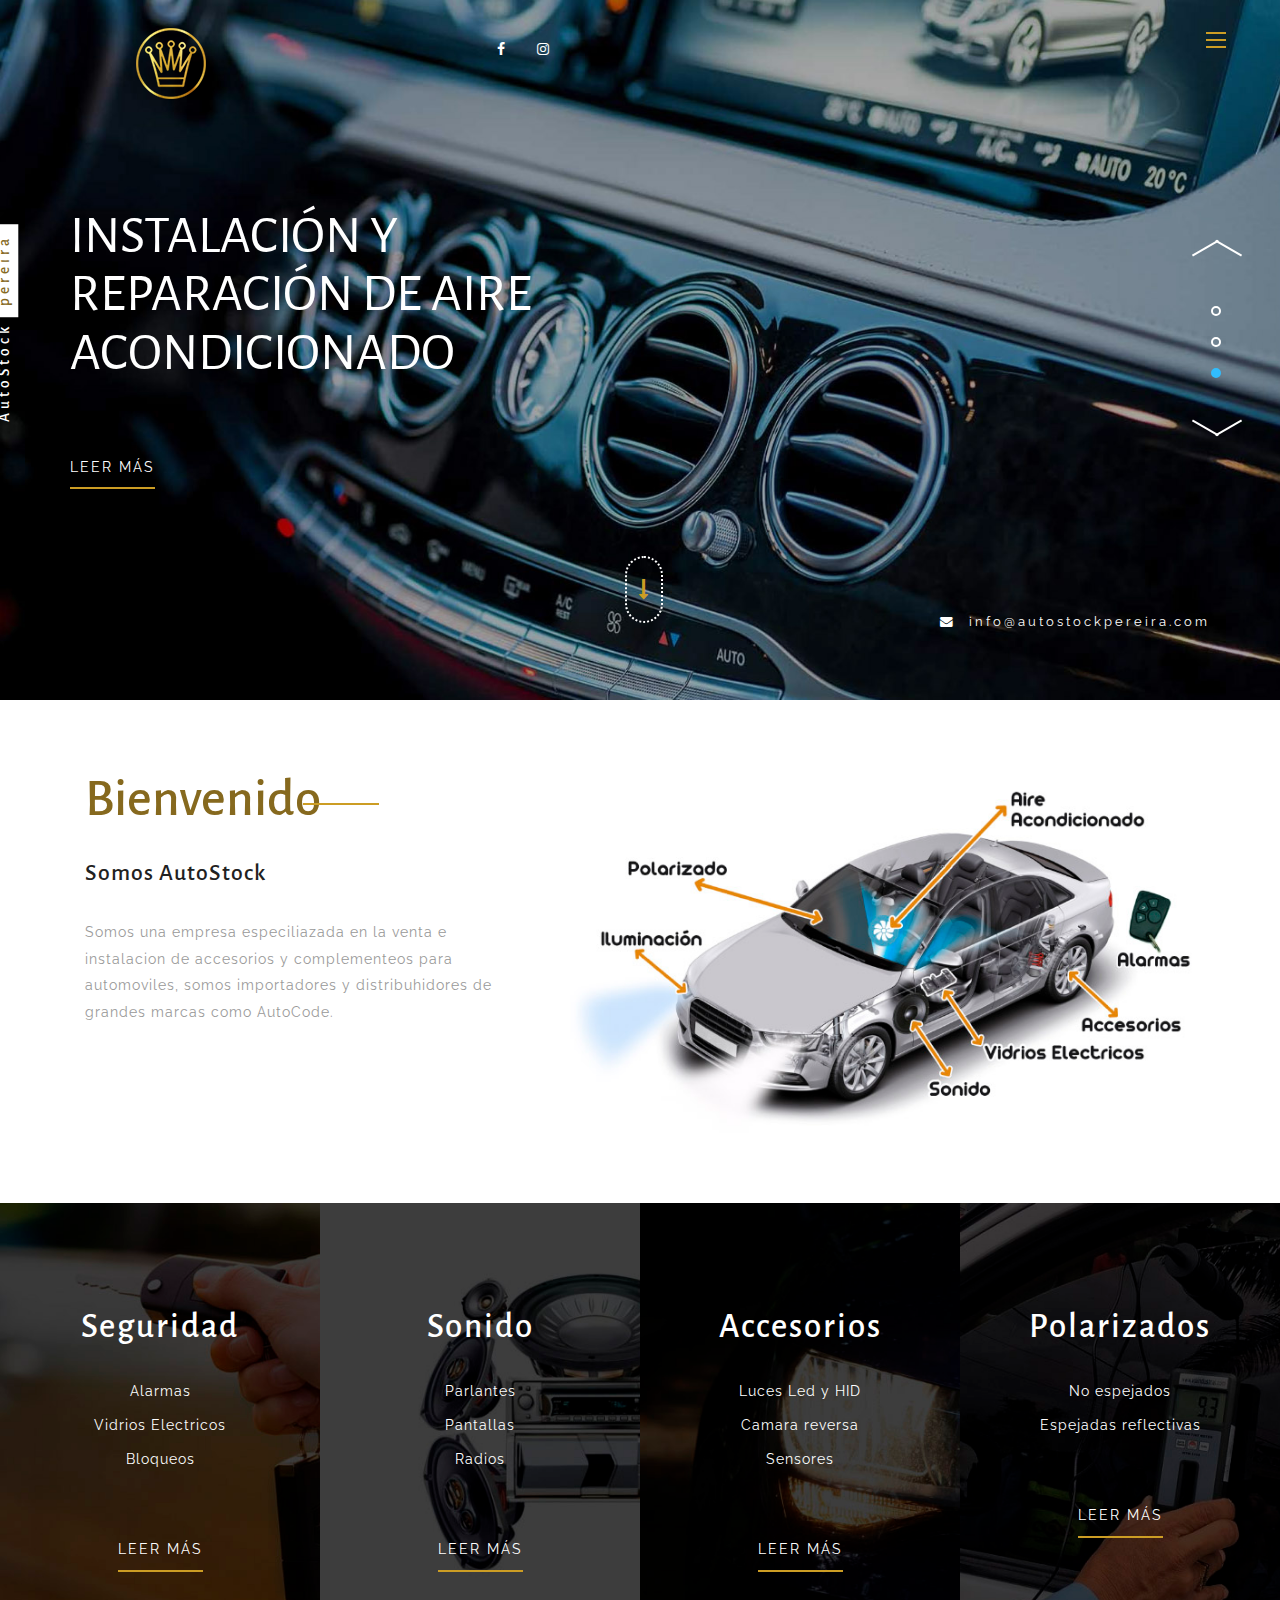
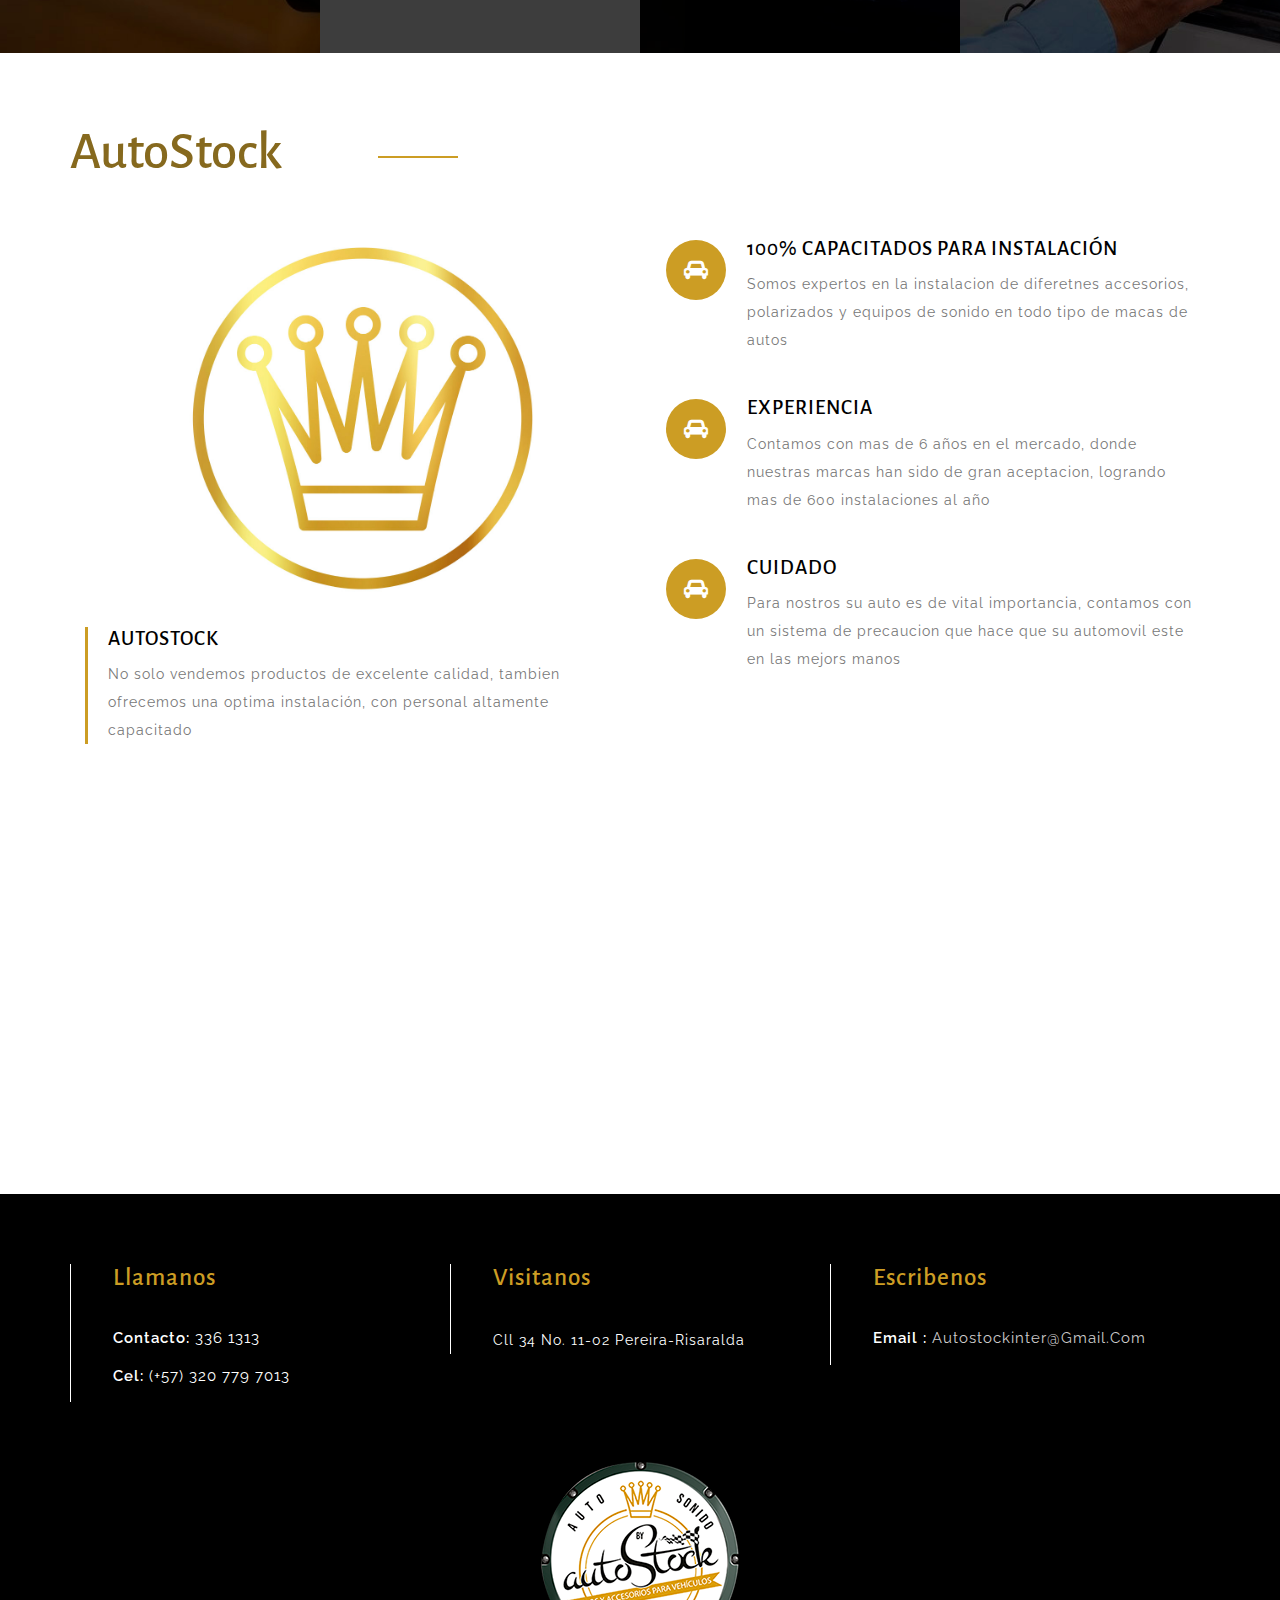
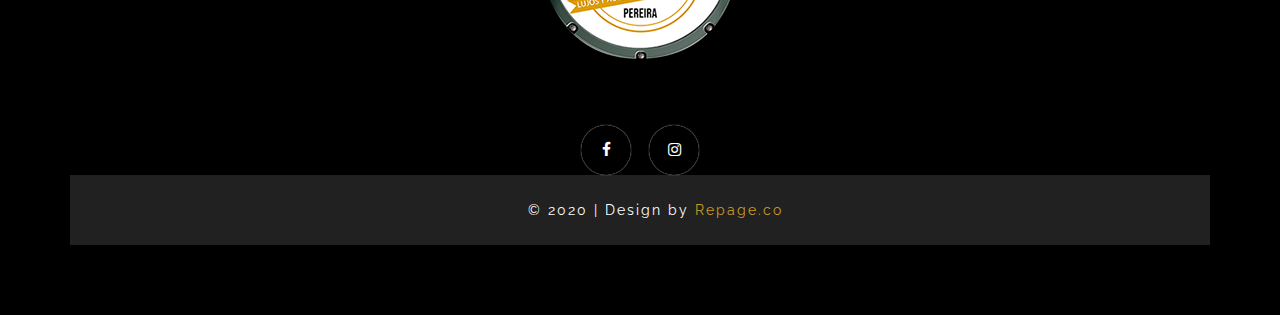
==== commit a617ad6a: "primer commit" ====
--- a/index.html
+++ b/index.html
@@ -291,7 +291,8 @@
 <!-- //work -->
 <!-- stats -->
 <div class="stats">
-	<div class="container">
+	<br><br><br>	<br><br><br>	<br><br><br>	<br><br><br>
+	<!-- <div class="container">
 		<h3 class="w3l-title stat-title"></h3>
 		<div class="agileits_stats_grids">
 			<div class="col-md-3 col-xs-4 agileinfo_stats">
@@ -318,7 +319,7 @@
 			<div class="clearfix"> </div>
 		</div>
 		
-	</div>
+	</div> -->
 </div>
 <!-- //stats -->	
 <!-- testimonials -->
